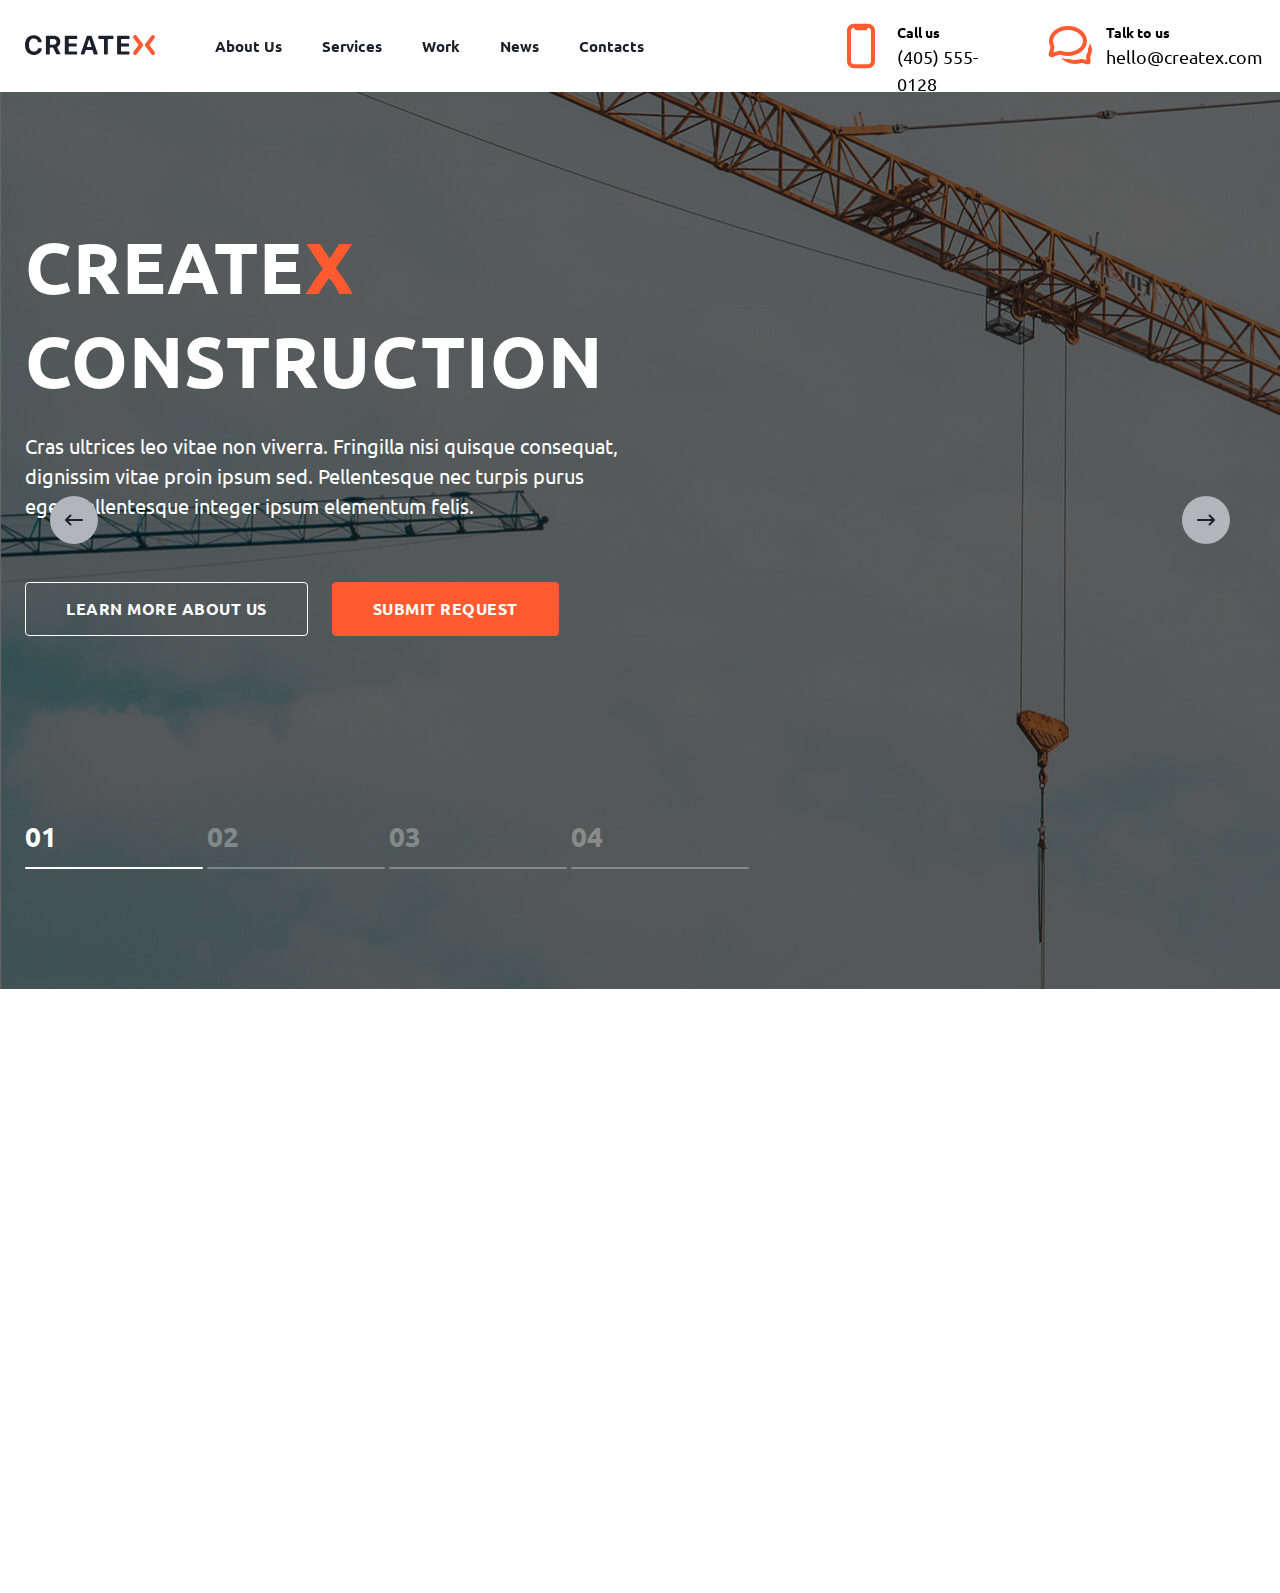
==== index.html @ 5d29d620 "feat new section video-container" ====
<!DOCTYPE html>
<html lang="en">

<head>
  <meta charset="UTF-8">
  <meta http-equiv="X-UA-Compatible" content="IE=edge">
  <meta name="viewport" content="width=device-width, initial-scale=1.0">
  <title>Create X constraction</title>
  <link rel="stylesheet" href="css/index.css">
  <link rel="preconnect" href="https://fonts.googleapis.com">
  <link rel="preconnect" href="https://fonts.gstatic.com" crossorigin>
  <link href="https://fonts.googleapis.com/css2?family=Ubuntu:wght@300;400;500;700&display=swap" rel="stylesheet">
</head>

<body>
  <header class="header-container">
    <div class="center">
      <div class="header-flexbox">
        <div class="header-logo__box">
          <img src="./images/logo.svg" alt="logo" class="header-logo">
        </div>
        <div class="header-menu__box">
          <ul class="header-list__box">
            <li class="header-list__item"><a href="#">About Us</a></li>
            <li class="header-list__item"><a href="#">Services</a></li>
            <li class="header-list__item"><a href="#">Work</a></li>
            <li class="header-list__item"><a href="#">News</a></li>
            <li class="header-list__item"><a href="#">Contacts</a></li>
          </ul>
        </div>
        <div class="header-contacts__box">
          <div class="header-phone__box">
            <img class="header-contacts__icon" src="./images/iPhone.svg" alt="phone" class="header-phone">
            <div class="header-phone__description">
              <p class="header-phone__text">Call us</p>
              <p class="header-phone__number">(405) 555-0128</p>
            </div>
          </div>
          <div class="header-mail__box">
            <img class="header-contacts__icon" src="./images/Chat.svg" alt="chat" class="header-mail">
            <div class="header-mail__description">
              <p class="header-mail__text">Talk to us</p>
              <p class="header-mail__adress">hello@createx.com</p>
            </div>
          </div>
        </div>
      </div>
    </div>
  </header>
  <main class="main-container">
    <section class="hero-slider">
      <div class="center">
        <div class="hero-slider__description">
          <h1 class="hero-title">
            CREATE<span>X</span>
            CONSTRUCTION
          </h1>
          <div class="hero-text">
            Cras ultrices leo vitae non viverra. Fringilla nisi quisque consequat, dignissim vitae proin ipsum sed.
            Pellentesque nec turpis purus eget pellentesque integer ipsum elementum felis.
          </div>
          <div class="hero-buttons__container">
            <a href="" class="button hero-button">Learn more about us</a>
            <a href="" class="button button-active">SUBMIT REQUEST</a>
          </div>
          <div class="hero-slider__counter">
            <ul class="hero-slider__list">
              <li class="hero-slider__item item-active">
                <span>01</span>
                <div class="hero-slider__line"></div>
                <div class="line-active line-active--visible"></div>
              </li>
              <li class="hero-slider__item">
                <span>02</span>
                <div class="hero-slider__line "></div>
                <div class="line-active"></div>
              </li>
              <li class="hero-slider__item">
                <span>03</span>
                <div class="hero-slider__line "></div>
                <div class="line-active"></div>
              </li>
              <li class="hero-slider__item">
                <span>04</span>
                <div class="hero-slider__line "></div>
                <div class="line-active"></div>
              </li>
            </ul>
          </div>
        </div>

      </div>
      <div class="arrows-container">
        <div class="arrow-left">
          <img src="./images/icons/arrows/Left.svg" alt="arrow-left">
        </div>
        <div class="arrow-right">
          <img src="./images/icons/arrows/Right.svg" alt="arrow-right">
        </div>
      </div>
    </section>
    <section class="video-container">
      <div class="center">
        <div class="text-container">
          <h2 class="text-title"></h2>
          <p class="text-descr"></p>
        </div> 
        <iframe width="100%" height="601" src="https://www.youtube.com/embed/T_Tv6KGetdQ" title="Засыпать менее чем за 3 МИНУТ | Восстановление тела и разума | Выпуск мелатонина" frameborder="0" allow="accelerometer; autoplay; clipboard-write; encrypted-media; gyroscope; picture-in-picture; web-share" allowfullscreen></iframe>       
      </div>

    </section>
  </main>
  <footer class="footer-container"></footer>
</body>

</html>
---- css/index.css ----
@import './header.css';
@import './hero.css';
@import './buttons.css';

* {
  box-sizing: border-box;
  padding: 0px;
  margin: 0px;

}

a {
  display: block;
  text-decoration: none;
}

body {
  font-family: 'Ubuntu', sans-serif;
}

.center {
  max-width: 1230px;
  margin: 0px auto;
  /* background: #d6d6d6; */
}

ul {
  list-style-type: none;
  padding: 0px;
}

:root {
  --primary: #FF5A30;
  --h1-fs: 72px;
  --h2-fs: 46px;

  --title-color: #1E212C;
  --inscription-color: #787A80;
  --text-color: #424551;
}
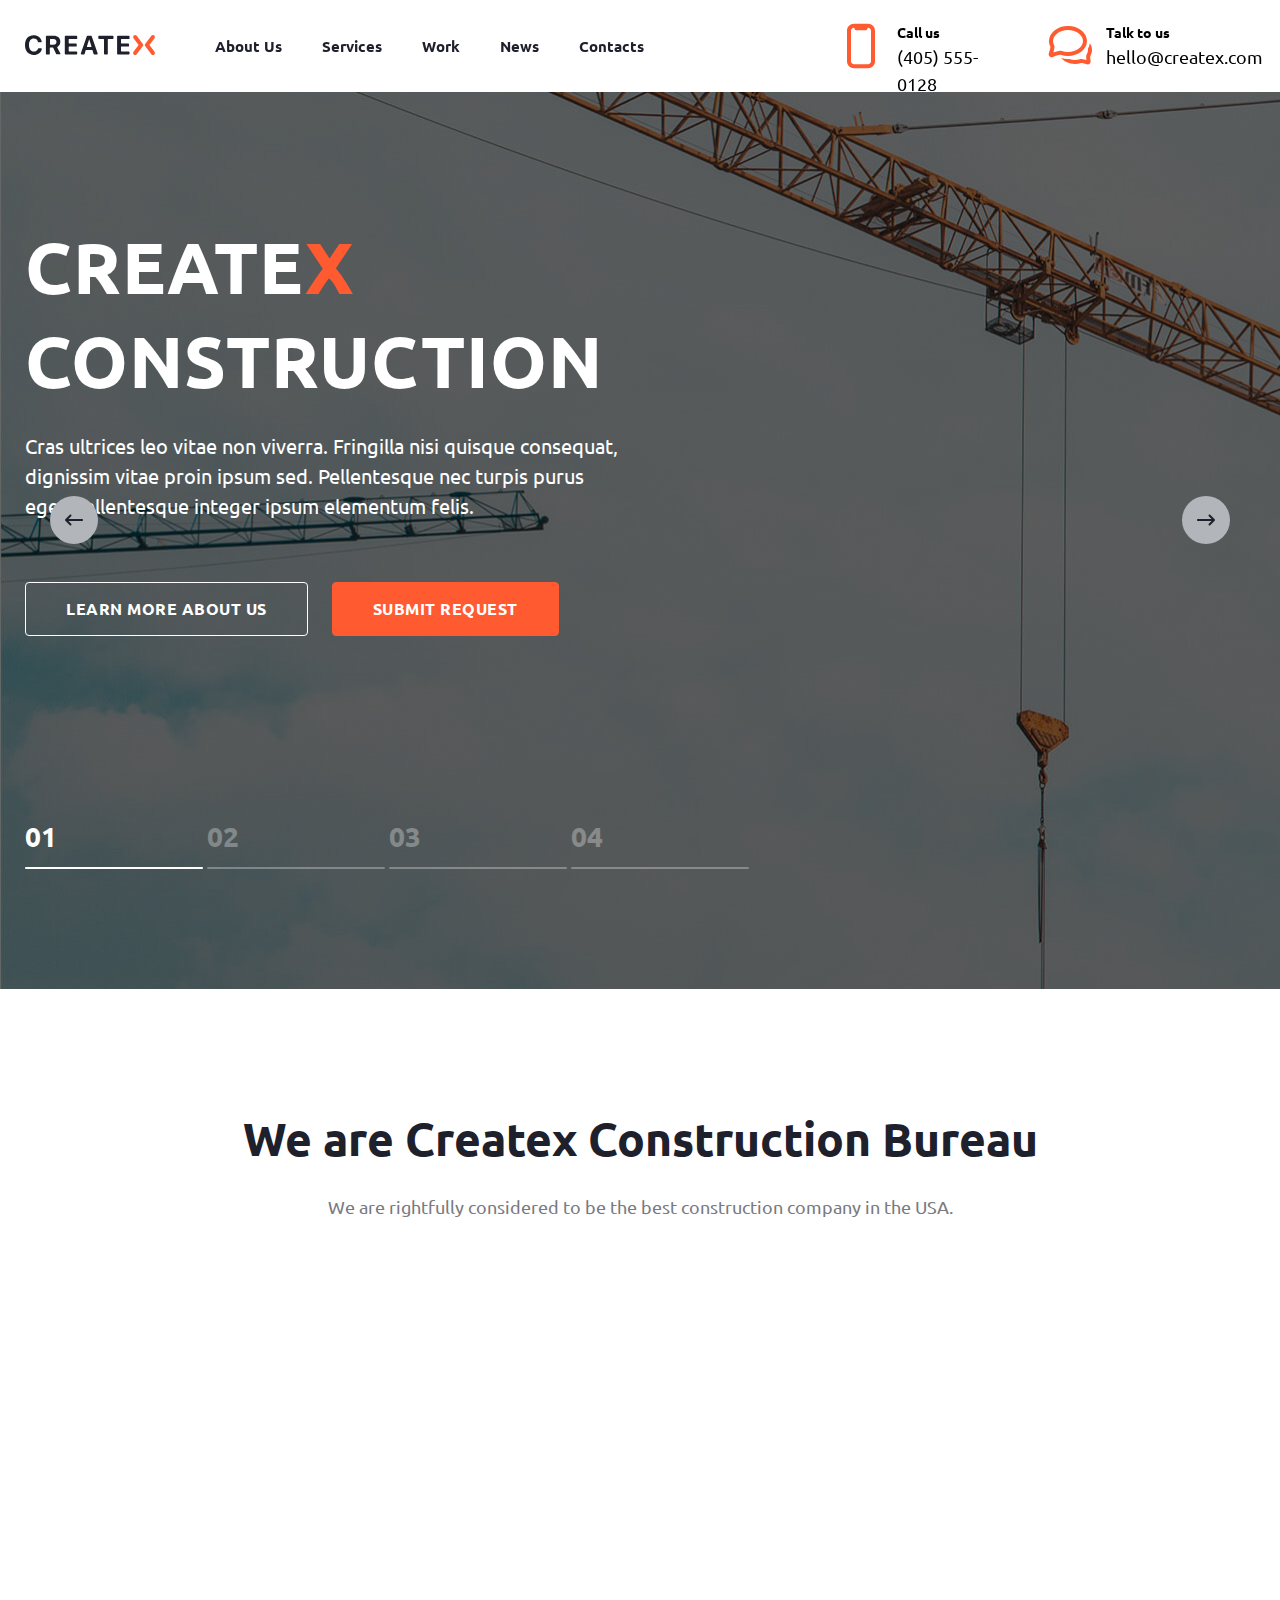
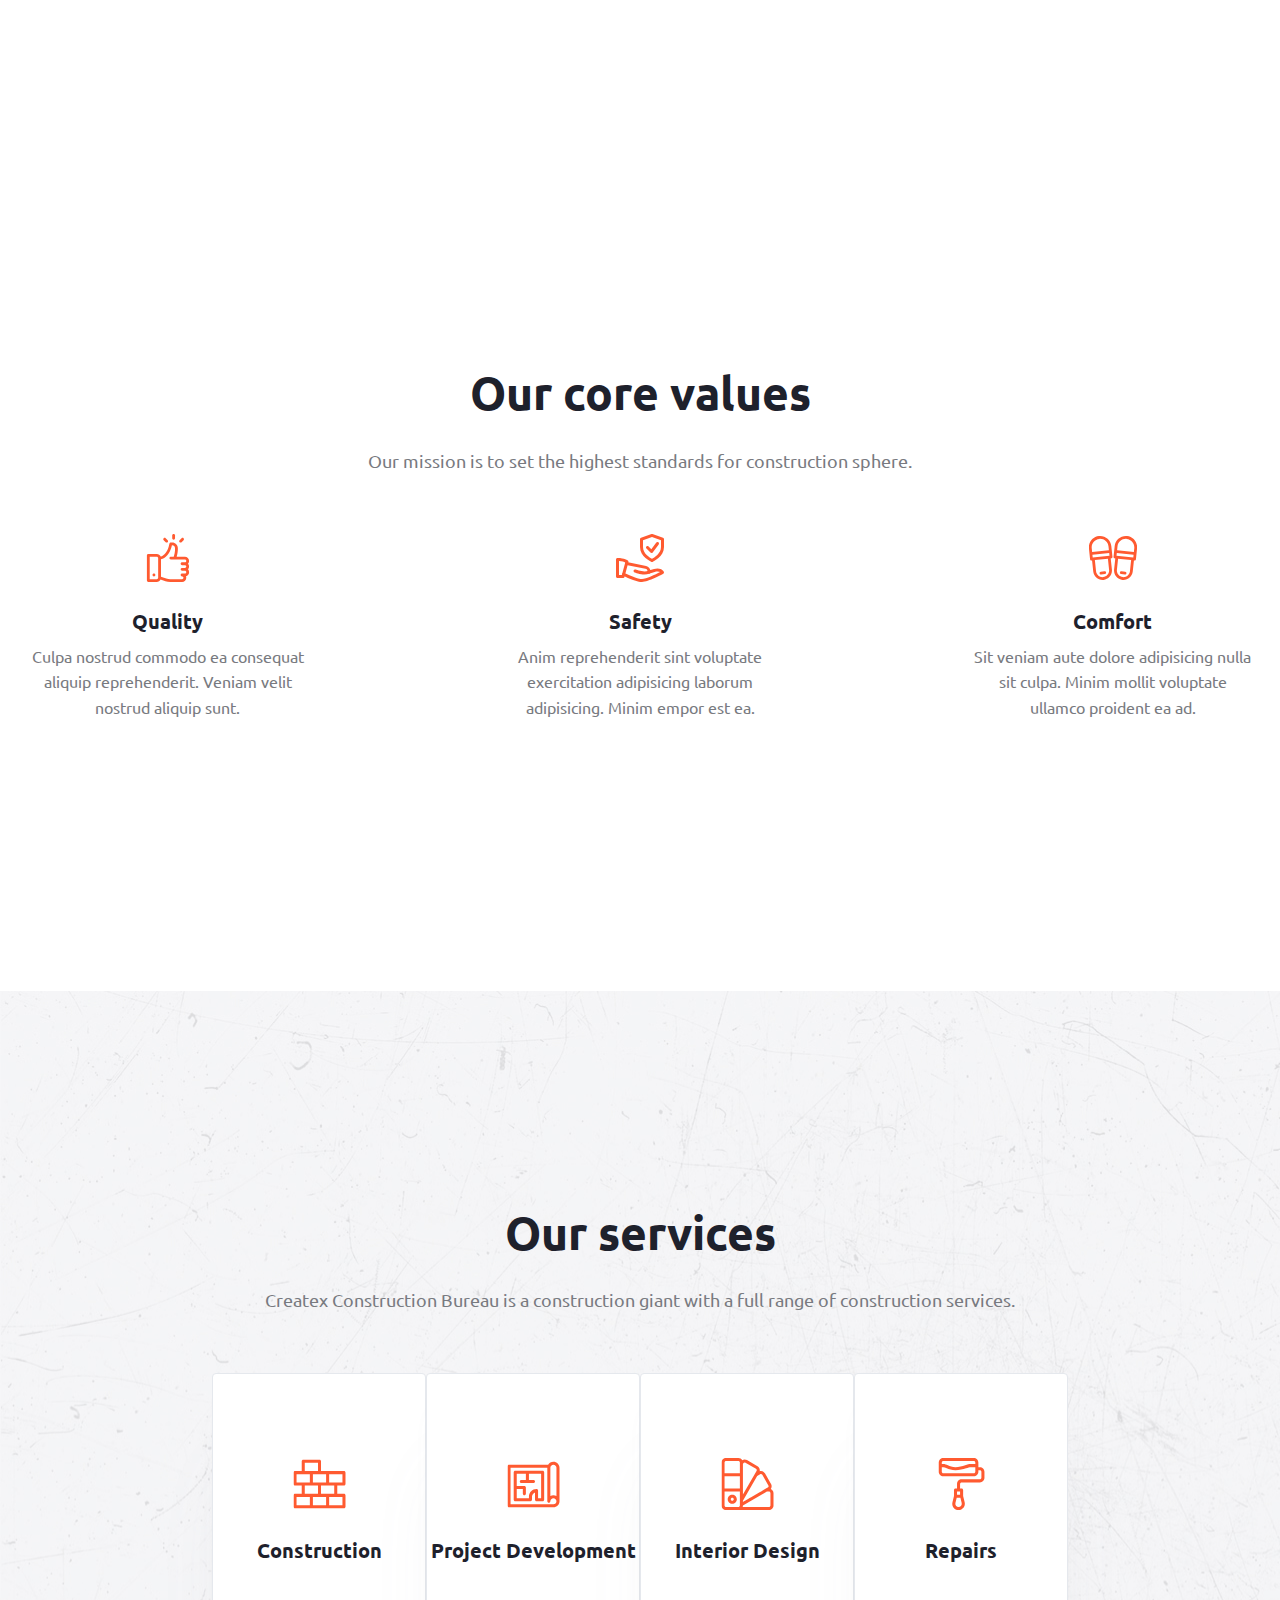
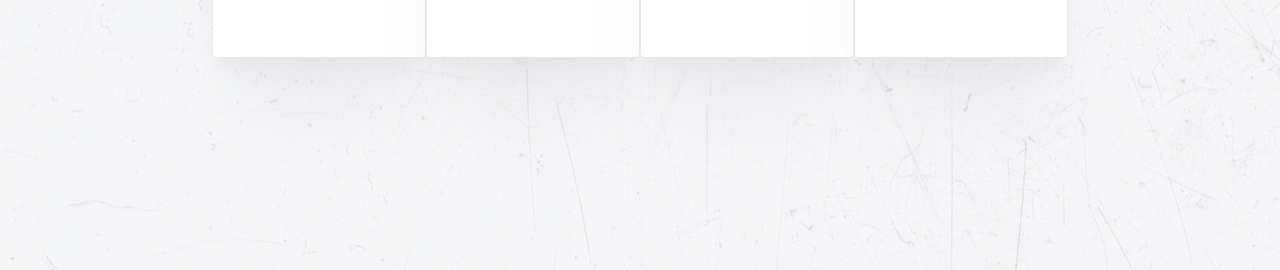
==== commit 290770e3: "add new section to index.html our-values-container, our-services-container" ====
--- a/index.html
+++ b/index.html
@@ -102,12 +102,131 @@
     <section class="video-container">
       <div class="center">
         <div class="text-container">
-          <h2 class="text-title"></h2>
-          <p class="text-descr"></p>
-        </div> 
-        <iframe width="100%" height="601" src="https://www.youtube.com/embed/T_Tv6KGetdQ" title="Засыпать менее чем за 3 МИНУТ | Восстановление тела и разума | Выпуск мелатонина" frameborder="0" allow="accelerometer; autoplay; clipboard-write; encrypted-media; gyroscope; picture-in-picture; web-share" allowfullscreen></iframe>       
-      </div>
-
+          <h2 class="text-title">
+            We are Createx Construction Bureau
+          </h2>
+          <p class="text-descr">
+            We are rightfully considered to be the best construction company in the USA.
+          </p>
+        </div>
+        <iframe class="video" src="https://www.youtube.com/embed/T_Tv6KGetdQ"
+          title="Засыпать менее чем за 3 МИНУТ | Восстановление тела и разума | Выпуск мелатонина" frameborder="0"
+          allow="accelerometer; autoplay; clipboard-write; encrypted-media; gyroscope; picture-in-picture; web-share"
+          allowfullscreen>
+        </iframe>
+      </div>
+    </section>
+    <section class="our-values-container">
+      <div class="center">
+        <div class="text-container">
+          <h2 class="text-title">
+            Our core values
+          </h2>
+          <p class="text-descr">
+            Our mission is to set the highest standards for construction sphere.
+          </p>
+        </div>
+        <div class="our-values-flex">
+          <div class="value-box">
+            <img src="./images/icons/index/ic-like.svg" alt="icon-like" class="our-values__icon">
+            <h3 class="our-values__title">Quality</h3>
+            <p class="our-values__text">
+              Culpa nostrud commodo ea consequat aliquip reprehenderit. Veniam velit nostrud aliquip sunt.
+            </p>
+          </div>
+          <div class="value-box">
+            <img src="./images/icons/index/ic-hand.svg" alt="icon-hand" class="our-values__icon">
+            <h3 class="our-values__title">Safety</h3>
+            <p class="our-values__text">
+              Anim reprehenderit sint voluptate exercitation adipisicing laborum adipisicing. Minim empor est ea.
+            </p>
+          </div>
+          <div class="value-box">
+            <img src="./images/icons/index/ic-comfort.svg" alt="icon-comfort" class="our-values__icon">
+            <h3 class="our-values__title">Comfort</h3>
+            <p class="our-values__text">
+              Sit veniam aute dolore adipisicing nulla sit culpa. Minim mollit voluptate ullamco proident ea ad.
+            </p>
+          </div>
+        </div>
+      </div>
+    </section>
+    <section class="our-services-container">
+      <div class="center">
+        <div class="text-container">
+          <h2 class="text-title">
+            Our services
+          </h2>
+          <p class="text-descr">
+            Createx Construction Bureau is a construction giant with a full range of construction services.
+          </p>
+        </div>
+        <div class="services-flex">
+          <div class="service-box">
+            <svg class="service-icon" viewBox="0 0 53 53" fill="none" xmlns="http://www.w3.org/2000/svg">
+              <g clip-path="url(#clip0_45217_1520)">
+                <path
+                  d="M50.9766 27.5234C51.8179 27.5234 52.5 26.8413 52.5 26V14.625C52.5 13.7837 51.8179 13.1016 50.9766 13.1016C49.9146 13.1016 29.168 13.1016 28.0234 13.1016V3.25C28.0234 2.40866 27.3413 1.72656 26.5 1.72656H10.25C9.40866 1.72656 8.72656 2.40866 8.72656 3.25V13.1016H2.02344C1.18209 13.1016 0.5 13.7837 0.5 14.625V26C0.5 26.8413 1.18209 27.5234 2.02344 27.5234H8.72656V35.8516H2.02344C1.18209 35.8516 0.5 36.5337 0.5 37.375V48.75C0.5 49.5913 1.18209 50.2734 2.02344 50.2734H50.9766C51.8179 50.2734 52.5 49.5913 52.5 48.75V37.375C52.5 36.5337 51.8179 35.8516 50.9766 35.8516H44.2734V27.5234H50.9766ZM49.4531 24.4766C47.8232 24.4766 37.7597 24.4766 36.1484 24.4766V16.1484H49.4531V24.4766ZM33.1016 24.4766C31.5059 24.4766 21.5046 24.4766 19.8984 24.4766V16.1484H33.1016V24.4766ZM11.7734 4.77344H24.9766V13.1016C23.3809 13.1016 13.3796 13.1016 11.7734 13.1016V4.77344ZM3.54688 24.4766V16.1484H16.8516V24.4766C15.2396 24.4766 5.17645 24.4766 3.54688 24.4766ZM11.7734 27.5234H24.9766V35.8516C23.3809 35.8516 13.3796 35.8516 11.7734 35.8516V27.5234ZM3.54688 38.8984H16.8516V47.2266H3.54688V38.8984ZM19.8984 38.8984H33.1016V47.2266H19.8984V38.8984ZM49.4531 38.8984V47.2266H36.1484V38.8984H49.4531ZM41.2266 35.8516C39.6309 35.8516 29.6296 35.8516 28.0234 35.8516V27.5234H41.2266V35.8516Z" />
+              </g>
+              <defs>
+                <clipPath id="clip0_45217_1520">
+                  <rect width="53" height="53" fill="white" transform="translate(0.5)" />
+                </clipPath>
+              </defs>
+            </svg>
+            <h3 class="service-title">
+              Construction
+            </h3>
+          </div>
+          <div class="service-box">
+            <svg class="service-icon" viewBox="0 0 53 52" fill="none" xmlns="http://www.w3.org/2000/svg">
+              <g clip-path="url(#clip0_45217_1515)">
+                <path
+                  d="M46.4062 3.14844C44.1552 3.14844 42.1854 4.37521 41.1303 6.19531H2.02344C1.18209 6.19531 0.5 6.87741 0.5 7.71875V47.3281C0.5 48.1695 1.18209 48.8516 2.02344 48.8516H46.4062C49.7663 48.8516 52.5 46.1179 52.5 42.7578V9.24219C52.5 5.88209 49.7663 3.14844 46.4062 3.14844ZM46.4062 45.8047C45.8103 45.8047 4.1011 45.8047 3.54688 45.8047V9.24219H40.3125V42.7578C40.3125 43.5992 40.9946 44.2812 41.8359 44.2812C42.6773 44.2812 43.3594 43.5992 43.3594 42.7578C43.3594 41.0778 44.7262 39.7109 46.4062 39.7109C48.0863 39.7109 49.4531 41.0778 49.4531 42.7578C49.4531 44.4379 48.0863 45.8047 46.4062 45.8047ZM49.4531 37.4818C48.5563 36.9619 47.5153 36.6641 46.4062 36.6641C45.2972 36.6641 44.2562 36.9619 43.3594 37.4818V9.24219C43.3594 7.56214 44.7262 6.19531 46.4062 6.19531C48.0863 6.19531 49.4531 7.56214 49.4531 9.24219V37.4818Z" />
+                <path
+                  d="M35.6406 12.2891H8.21875C7.37741 12.2891 6.69531 12.9712 6.69531 13.8125V41.2344C6.69531 42.0757 7.37741 42.7578 8.21875 42.7578H23.4531C23.8572 42.7578 24.2446 42.5972 24.5303 42.3115C24.8161 42.0259 24.9766 41.6384 24.9766 41.2344V38.1875C24.9766 36.2013 26.2501 34.507 28.0234 33.8782V41.2344C28.0234 42.0757 28.7055 42.7578 29.5469 42.7578H35.6406C36.482 42.7578 37.1641 42.0757 37.1641 41.2344V13.8125C37.1641 12.9712 36.482 12.2891 35.6406 12.2891ZM34.1172 39.7109H31.0703V32.0938C31.0703 31.2524 30.3882 30.5703 29.5469 30.5703C25.3468 30.5703 21.9297 33.9874 21.9297 38.1875V39.7109H9.74219V30.5703H15.8359V35.1406C15.8359 35.982 16.518 36.6641 17.3594 36.6641C18.2007 36.6641 18.8828 35.982 18.8828 35.1406V29.0469C18.8828 28.2055 18.2007 27.5234 17.3594 27.5234H9.74219V15.3359H18.8828V21.4297H14.3125C13.4712 21.4297 12.7891 22.1118 12.7891 22.9531C12.7891 23.7945 13.4712 24.4766 14.3125 24.4766H20.4062H26.5C27.3413 24.4766 28.0234 23.7945 28.0234 22.9531C28.0234 22.1118 27.3413 21.4297 26.5 21.4297H21.9297V15.3359H34.1172V39.7109Z" />
+              </g>
+              <defs>
+                <clipPath id="clip0_45217_1515">
+                  <rect width="53" height="53" fill="white" transform="translate(0.5)" />
+                </clipPath>
+              </defs>
+            </svg>
+            <h3 class="service-title">
+              Project Development
+            </h3>
+          </div>
+          <div class="service-box">
+            <svg class="service-icon" viewBox="0 0 53 53" fill="none" xmlns="http://www.w3.org/2000/svg">
+              <g clip-path="url(#clip0_45217_921)">
+                <path
+                  d="M11.2656 36.6641C8.74555 36.6641 6.69531 38.7143 6.69531 41.2344C6.69531 43.7544 8.74555 45.8047 11.2656 45.8047C13.7857 45.8047 15.8359 43.7544 15.8359 41.2344C15.8359 38.7143 13.7857 36.6641 11.2656 36.6641ZM11.2656 42.7578C10.4256 42.7578 9.74219 42.0744 9.74219 41.2344C9.74219 40.3944 10.4256 39.7109 11.2656 39.7109C12.1056 39.7109 12.7891 40.3944 12.7891 41.2344C12.7891 42.0744 12.1056 42.7578 11.2656 42.7578Z" />
+                <path
+                  d="M49.7504 30.9497C50.7897 29.5433 50.9811 27.582 50.0361 25.9454L43.9455 15.2945C42.8919 13.4696 40.6701 12.6369 38.6882 13.1667C39.1102 11.2698 38.2823 9.23477 36.5124 8.21295L25.9584 2.11961C24.4511 1.24922 22.6489 1.33839 21.2628 2.19568C20.4596 0.880141 19.0104 0 17.3594 0H5.07031C2.55024 0 0.5 2.05024 0.5 4.57031C0.5 5.62707 0.5 46.2132 0.5 47.4297C0.5 49.9498 2.55024 52 5.07031 52C6.25382 52 42.1374 52 47.9297 52C50.4498 52 52.5 49.9498 52.5 47.4297V35.1406C52.5 33.2675 51.3669 31.6547 49.7504 30.9497ZM18.8828 47.4297C18.8828 48.2697 18.1994 48.9531 17.3594 48.9531H5.07031C4.23029 48.9531 3.54688 48.2697 3.54688 47.4297C3.54688 46.7337 3.54688 34.2857 3.54688 33.6172H18.8828V47.4297ZM18.8828 30.5703H3.54688V18.2812H18.8828V30.5703ZM18.8828 15.2344H3.54688V4.57031C3.54688 3.73029 4.23029 3.04688 5.07031 3.04688H17.3594C18.1994 3.04688 18.8828 3.73029 18.8828 4.57031V15.2344ZM21.9297 6.04988L22.3533 5.31609C22.7736 4.58839 23.7073 4.33814 24.4349 4.75831L34.989 10.8516C35.7167 11.2718 35.9668 12.2056 35.5456 12.9353L33.7853 15.9951C33.7412 16.0602 33.7016 16.1278 33.6683 16.1984L21.9297 36.6026V6.04988ZM21.9297 42.7126L36.171 17.9581L39.1156 16.258C39.8621 15.8271 40.8859 16.0888 41.3037 16.8125L47.3944 27.4633C47.8156 28.1929 47.57 29.1283 46.8328 29.5539C45.7449 30.1837 23.0011 43.3507 21.9297 43.971V42.7126ZM49.4531 47.4297C49.4531 48.2697 48.7697 48.9531 47.9297 48.9531H21.6677C21.8301 48.4951 21.9212 48.0039 21.9282 47.4926L45.8954 33.6172H47.9297C48.7697 33.6172 49.4531 34.3006 49.4531 35.1406V47.4297Z" />
+              </g>
+              <defs>
+                <clipPath id="clip0_45217_921">
+                  <rect width="53" height="53" fill="white" transform="translate(0.5)" />
+                </clipPath>
+              </defs>
+            </svg>
+            <h3 class="service-title">
+              Interior Design
+            </h3>
+          </div>
+          <div class="service-box">
+            <svg class="service-icon" viewBox="0 0 53 53" fill="none" xmlns="http://www.w3.org/2000/svg">
+              <path
+                d="M43.3594 4.57031C43.3594 2.05029 41.3091 0 38.7891 0H8.32031C5.80029 0 3.75 2.05029 3.75 4.57031V13.7109C3.75 16.231 5.80029 18.2813 8.32031 18.2813H38.7891C41.3091 18.2813 43.3594 16.231 43.3594 13.7109V12.1875H44.8828C45.7227 12.1875 46.4063 12.8711 46.4063 13.7109V19.8047C46.4063 20.6446 45.7227 21.3281 44.8828 21.3281H26.6016C24.0815 21.3281 22.0313 23.3784 22.0313 25.8984V30.4688H20.5078C19.6664 30.4688 18.9844 31.1507 18.9844 31.9922V38.003L17.4609 44.1952C16.4703 48.1573 19.464 52 23.5547 52C27.6473 52 30.6379 48.1533 29.65 44.2007L28.125 38.003V31.9922C28.125 31.1507 27.443 30.4688 26.6016 30.4688H25.0781V25.8984C25.0781 25.0586 25.7617 24.375 26.6016 24.375H44.8828C47.4028 24.375 49.4531 22.3247 49.4531 19.8047V13.7109C49.4531 11.1909 47.4028 9.14063 44.8828 9.14063H43.3594V4.57031ZM25.0781 33.5156V36.6641H22.0313V33.5156H25.0781ZM23.5547 48.9531C21.456 48.9531 19.9044 46.9834 20.4182 44.9287L21.702 39.7109H25.4074L26.6924 44.9343C27.2026 46.9746 25.6609 48.9531 23.5547 48.9531ZM8.32031 3.04688H38.7891C39.6289 3.04688 40.3125 3.73044 40.3125 4.57031V6.09375H35.7422C34.2616 6.09375 32.3684 6.64838 30.1761 7.29028C27.2149 8.15753 23.859 9.14063 20.5078 9.14063C17.2412 9.14063 14.9381 8.18649 12.9061 7.34503C11.3525 6.70154 9.88541 6.09375 8.32031 6.09375H6.79688V4.57031C6.79688 3.73044 7.48044 3.04688 8.32031 3.04688ZM40.3125 13.7109C40.3125 14.5508 39.6289 15.2344 38.7891 15.2344H8.32031C7.48044 15.2344 6.79688 14.5508 6.79688 13.7109V9.14063H8.32031C9.27921 9.14063 10.3654 9.59052 11.7401 10.1598C13.9209 11.0632 16.6349 12.1875 20.5078 12.1875C24.2962 12.1875 28.031 11.0933 31.0326 10.2146C32.9179 9.66232 34.6988 9.14063 35.7422 9.14063H40.3125V13.7109Z"
+                 />
+            </svg>
+
+            <h3 class="service-title">
+              Repairs
+            </h3>
+          </div>
+        </div>
+      </div>
     </section>
   </main>
   <footer class="footer-container"></footer>
--- a/css/index.css
+++ b/css/index.css
@@ -1,6 +1,9 @@
 @import './header.css';
 @import './hero.css';
 @import './buttons.css';
+@import './video.css';
+@import './our-values.css';
+@import './our-services.css';
 
 * {
   box-sizing: border-box;
@@ -29,6 +32,28 @@
   padding: 0px;
 }
 
+.text-container {
+  padding: 0px 0px 60px 0px;
+}
+
+.text-title {
+  font-weight: 700;
+  font-size: 46px;
+  line-height: 130%;
+  color: #1E212C;
+  text-align: center;
+  margin: 0px 0px 24px 0px;
+}
+
+.text-descr {
+  font-weight: 400;
+  font-size: 18px;
+  line-height: 150%;
+  text-align: center;
+  color: #787A80;
+}
+
+
 :root {
   --primary: #FF5A30;
   --h1-fs: 72px;
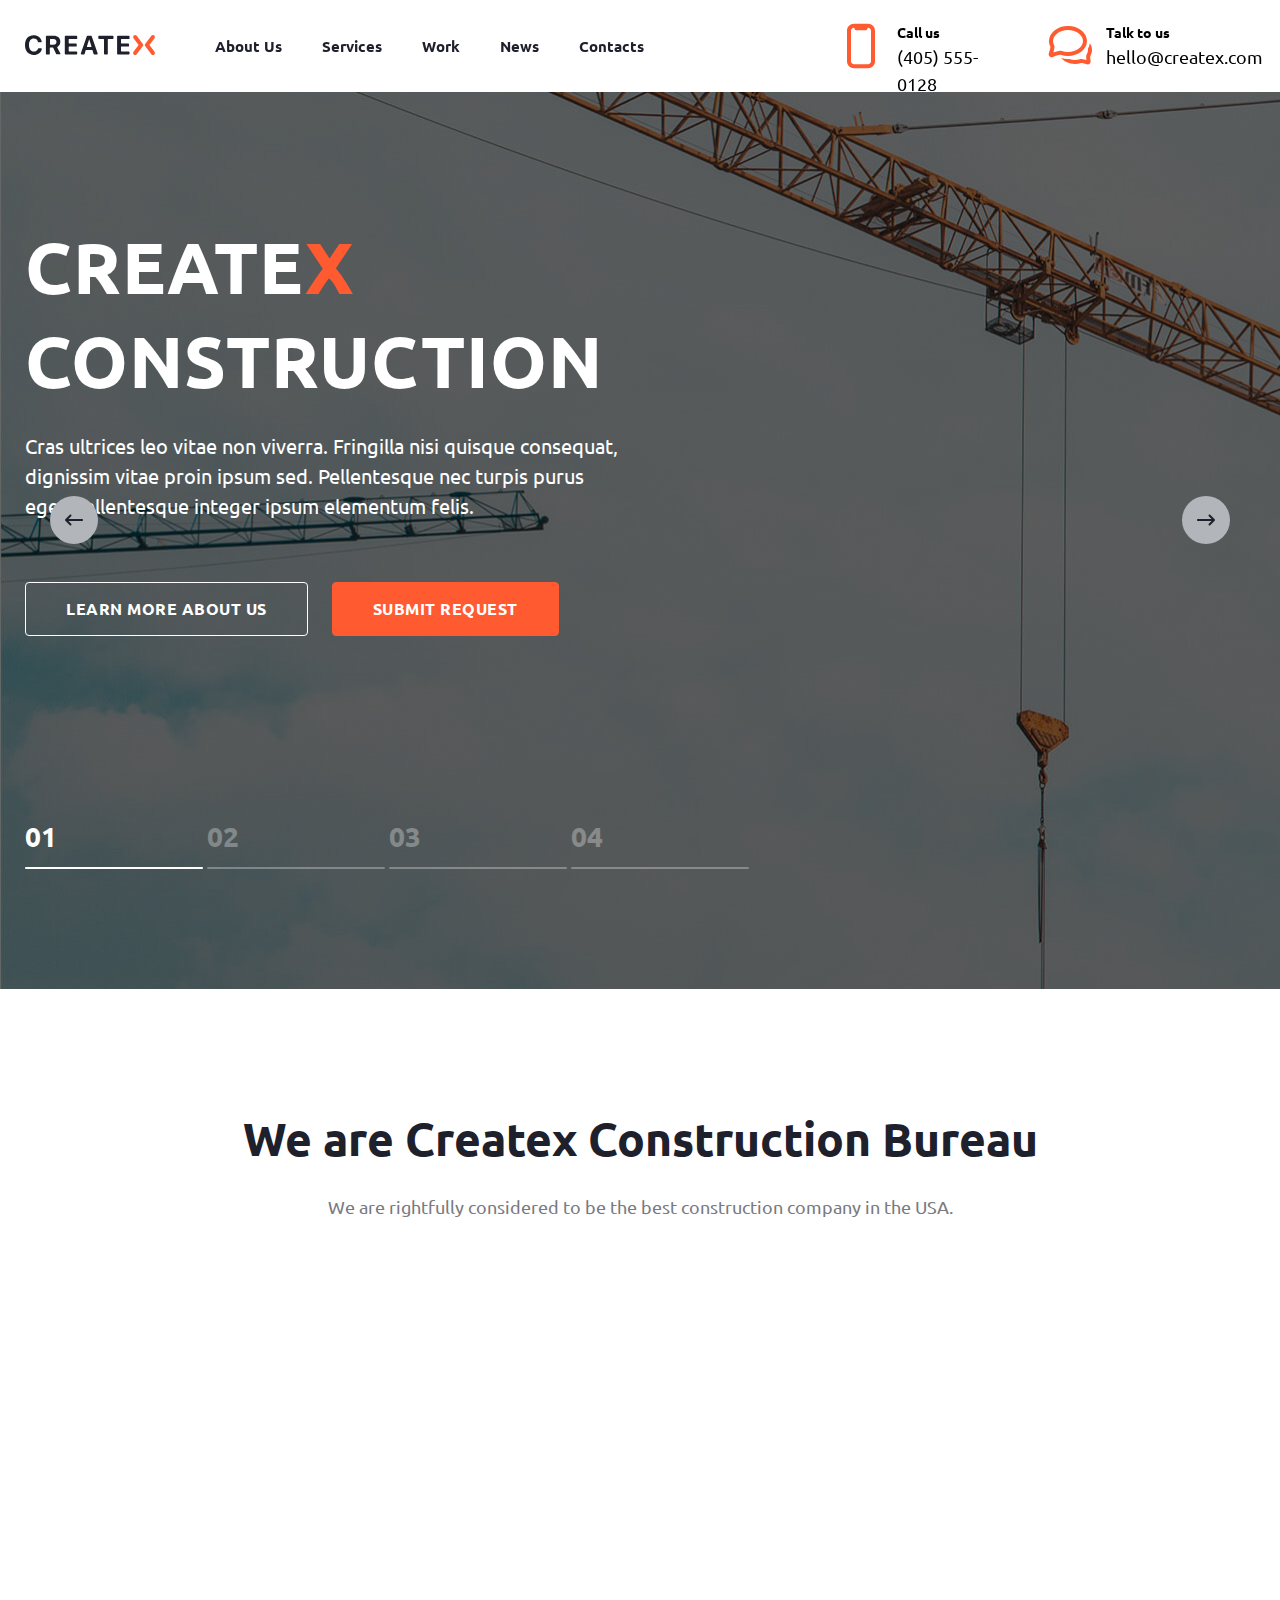
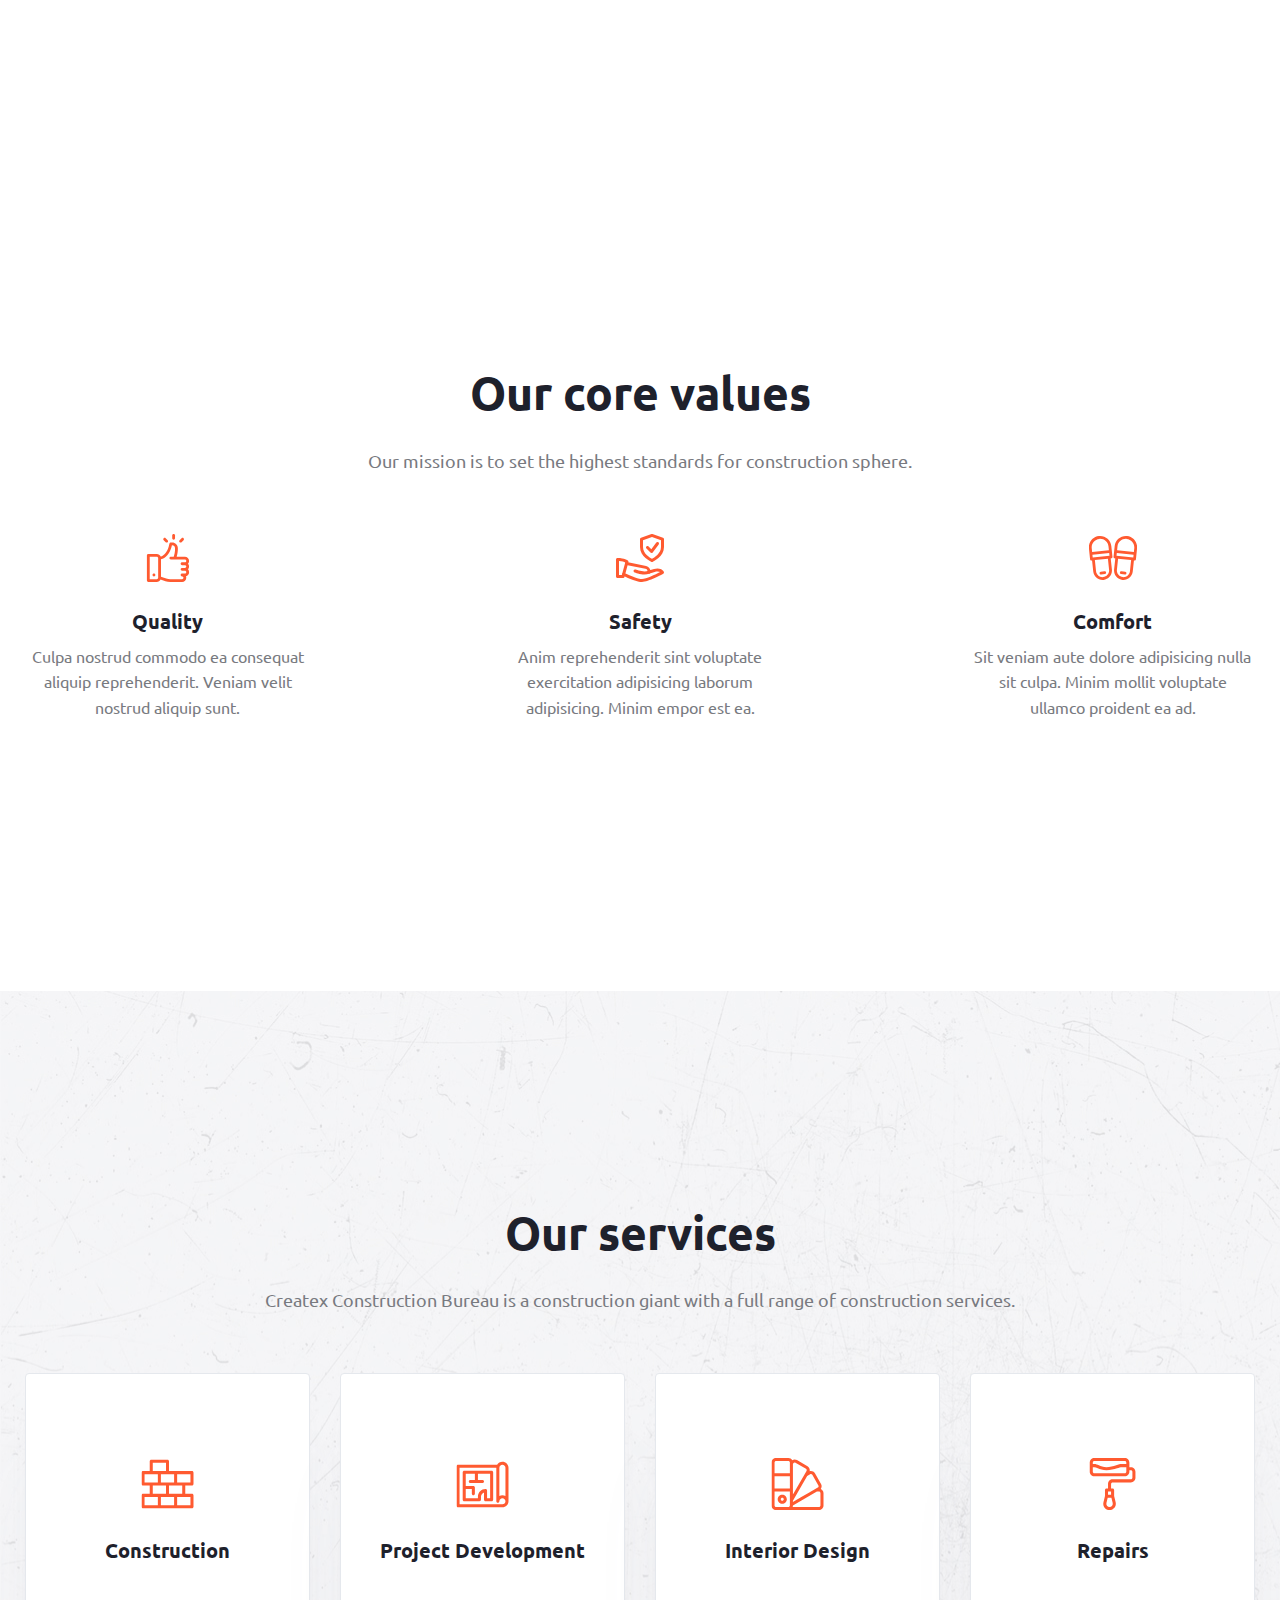
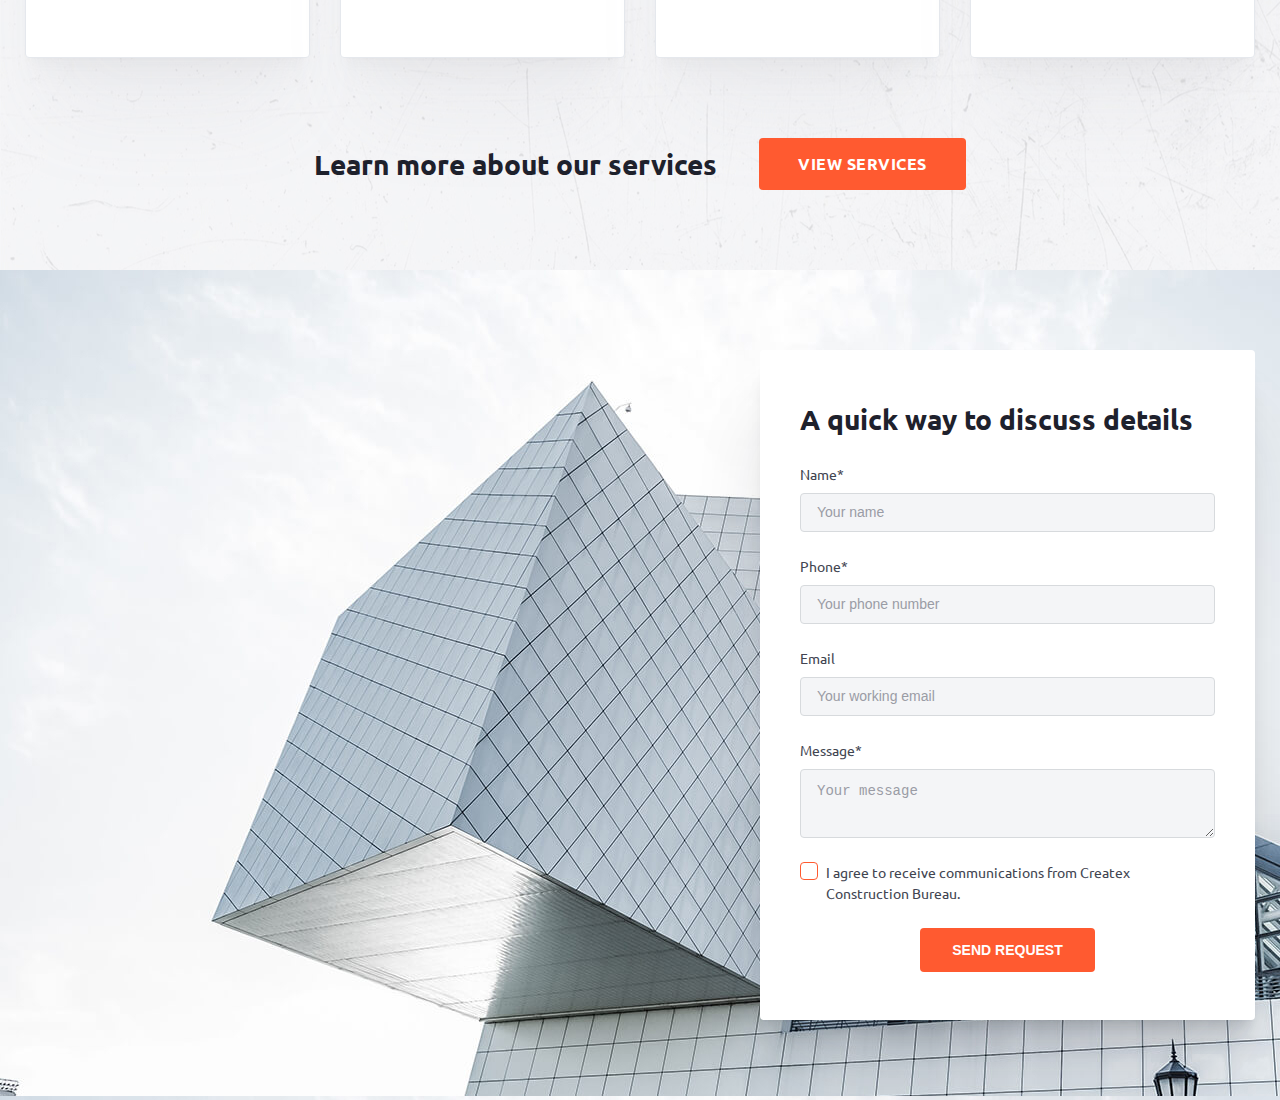
==== commit a4b91212: "section footer, images for footer and css for footer" ====
--- a/index.html
+++ b/index.html
@@ -162,7 +162,7 @@
           </p>
         </div>
         <div class="services-flex">
-          <div class="service-box">
+          <div class="service-box service-one">
             <svg class="service-icon" viewBox="0 0 53 53" fill="none" xmlns="http://www.w3.org/2000/svg">
               <g clip-path="url(#clip0_45217_1520)">
                 <path
@@ -178,7 +178,7 @@
               Construction
             </h3>
           </div>
-          <div class="service-box">
+          <div class="service-box service-two">
             <svg class="service-icon" viewBox="0 0 53 52" fill="none" xmlns="http://www.w3.org/2000/svg">
               <g clip-path="url(#clip0_45217_1515)">
                 <path
@@ -196,7 +196,7 @@
               Project Development
             </h3>
           </div>
-          <div class="service-box">
+          <div class="service-box service-three">
             <svg class="service-icon" viewBox="0 0 53 53" fill="none" xmlns="http://www.w3.org/2000/svg">
               <g clip-path="url(#clip0_45217_921)">
                 <path
@@ -214,11 +214,10 @@
               Interior Design
             </h3>
           </div>
-          <div class="service-box">
+          <div class="service-box service-four">
             <svg class="service-icon" viewBox="0 0 53 53" fill="none" xmlns="http://www.w3.org/2000/svg">
               <path
-                d="M43.3594 4.57031C43.3594 2.05029 41.3091 0 38.7891 0H8.32031C5.80029 0 3.75 2.05029 3.75 4.57031V13.7109C3.75 16.231 5.80029 18.2813 8.32031 18.2813H38.7891C41.3091 18.2813 43.3594 16.231 43.3594 13.7109V12.1875H44.8828C45.7227 12.1875 46.4063 12.8711 46.4063 13.7109V19.8047C46.4063 20.6446 45.7227 21.3281 44.8828 21.3281H26.6016C24.0815 21.3281 22.0313 23.3784 22.0313 25.8984V30.4688H20.5078C19.6664 30.4688 18.9844 31.1507 18.9844 31.9922V38.003L17.4609 44.1952C16.4703 48.1573 19.464 52 23.5547 52C27.6473 52 30.6379 48.1533 29.65 44.2007L28.125 38.003V31.9922C28.125 31.1507 27.443 30.4688 26.6016 30.4688H25.0781V25.8984C25.0781 25.0586 25.7617 24.375 26.6016 24.375H44.8828C47.4028 24.375 49.4531 22.3247 49.4531 19.8047V13.7109C49.4531 11.1909 47.4028 9.14063 44.8828 9.14063H43.3594V4.57031ZM25.0781 33.5156V36.6641H22.0313V33.5156H25.0781ZM23.5547 48.9531C21.456 48.9531 19.9044 46.9834 20.4182 44.9287L21.702 39.7109H25.4074L26.6924 44.9343C27.2026 46.9746 25.6609 48.9531 23.5547 48.9531ZM8.32031 3.04688H38.7891C39.6289 3.04688 40.3125 3.73044 40.3125 4.57031V6.09375H35.7422C34.2616 6.09375 32.3684 6.64838 30.1761 7.29028C27.2149 8.15753 23.859 9.14063 20.5078 9.14063C17.2412 9.14063 14.9381 8.18649 12.9061 7.34503C11.3525 6.70154 9.88541 6.09375 8.32031 6.09375H6.79688V4.57031C6.79688 3.73044 7.48044 3.04688 8.32031 3.04688ZM40.3125 13.7109C40.3125 14.5508 39.6289 15.2344 38.7891 15.2344H8.32031C7.48044 15.2344 6.79688 14.5508 6.79688 13.7109V9.14063H8.32031C9.27921 9.14063 10.3654 9.59052 11.7401 10.1598C13.9209 11.0632 16.6349 12.1875 20.5078 12.1875C24.2962 12.1875 28.031 11.0933 31.0326 10.2146C32.9179 9.66232 34.6988 9.14063 35.7422 9.14063H40.3125V13.7109Z"
-                 />
+                d="M43.3594 4.57031C43.3594 2.05029 41.3091 0 38.7891 0H8.32031C5.80029 0 3.75 2.05029 3.75 4.57031V13.7109C3.75 16.231 5.80029 18.2813 8.32031 18.2813H38.7891C41.3091 18.2813 43.3594 16.231 43.3594 13.7109V12.1875H44.8828C45.7227 12.1875 46.4063 12.8711 46.4063 13.7109V19.8047C46.4063 20.6446 45.7227 21.3281 44.8828 21.3281H26.6016C24.0815 21.3281 22.0313 23.3784 22.0313 25.8984V30.4688H20.5078C19.6664 30.4688 18.9844 31.1507 18.9844 31.9922V38.003L17.4609 44.1952C16.4703 48.1573 19.464 52 23.5547 52C27.6473 52 30.6379 48.1533 29.65 44.2007L28.125 38.003V31.9922C28.125 31.1507 27.443 30.4688 26.6016 30.4688H25.0781V25.8984C25.0781 25.0586 25.7617 24.375 26.6016 24.375H44.8828C47.4028 24.375 49.4531 22.3247 49.4531 19.8047V13.7109C49.4531 11.1909 47.4028 9.14063 44.8828 9.14063H43.3594V4.57031ZM25.0781 33.5156V36.6641H22.0313V33.5156H25.0781ZM23.5547 48.9531C21.456 48.9531 19.9044 46.9834 20.4182 44.9287L21.702 39.7109H25.4074L26.6924 44.9343C27.2026 46.9746 25.6609 48.9531 23.5547 48.9531ZM8.32031 3.04688H38.7891C39.6289 3.04688 40.3125 3.73044 40.3125 4.57031V6.09375H35.7422C34.2616 6.09375 32.3684 6.64838 30.1761 7.29028C27.2149 8.15753 23.859 9.14063 20.5078 9.14063C17.2412 9.14063 14.9381 8.18649 12.9061 7.34503C11.3525 6.70154 9.88541 6.09375 8.32031 6.09375H6.79688V4.57031C6.79688 3.73044 7.48044 3.04688 8.32031 3.04688ZM40.3125 13.7109C40.3125 14.5508 39.6289 15.2344 38.7891 15.2344H8.32031C7.48044 15.2344 6.79688 14.5508 6.79688 13.7109V9.14063H8.32031C9.27921 9.14063 10.3654 9.59052 11.7401 10.1598C13.9209 11.0632 16.6349 12.1875 20.5078 12.1875C24.2962 12.1875 28.031 11.0933 31.0326 10.2146C32.9179 9.66232 34.6988 9.14063 35.7422 9.14063H40.3125V13.7109Z" />
             </svg>
 
             <h3 class="service-title">
@@ -226,10 +225,54 @@
             </h3>
           </div>
         </div>
+        <div class="title-explain">
+          <div class="eplain-flex">
+            <h3 class="explain-title">
+              Learn more about our services
+            </h3>
+            <a href="./services.html" class="explaine-btn">
+              View services
+            </a>
+          </div>
+        </div>
       </div>
     </section>
   </main>
-  <footer class="footer-container"></footer>
+  <footer class="footer-container">
+    <div class="footer-form-container">
+      <div class="center">
+        <div class="form-flex">
+          <form action="#" class="form-box">
+            <h3 class="form-title">A quick way to discuss details</h3>
+            <div class="form-field">
+              <label class="form-field-label" for="name">Name*</label>
+              <input class="form-field-input" type="text" name="name" id="name" placeholder="Your name">
+            </div>
+            <div class="form-field">
+              <label class="form-field-label" for="phone">Phone*</label>
+              <input class="form-field-input" type="text" name="phone" id="phone" placeholder="Your phone number">
+            </div>
+            <div class="form-field">
+              <label class="form-field-label" for="mail">Email</label>
+              <input class="form-field-input" type="mail" name="text" id="mail" placeholder="Your working email">
+            </div>
+            <div class="form-field">
+              <label class="form-field-label" for="textarea">Message*</label>
+              <textarea class="form-field-input" type="text" name="textarea" id="textarea" rows="3" placeholder="Your message"></textarea>
+            </div>
+            <div class="form-field field-checkbox">
+              <input class="form-field-checkbox" type="checkbox" name="checkbox" id="checkbox">
+              <label class="form-field-label-checkbox" for="checkbox">I agree to receive communications from Createx Construction Bureau.</label>
+            </div>
+            <button class="footer-form-button">
+              send request
+            </button>
+          </form>
+        </div>
+
+      </div>
+    </div>
+  </footer>
 </body>
 
 </html>--- a/css/index.css
+++ b/css/index.css
@@ -2,8 +2,11 @@
 @import './hero.css';
 @import './buttons.css';
 @import './video.css';
+@import 'text-container.css';
+@import 'title-explain.css';
 @import './our-values.css';
 @import './our-services.css';
+@import './footer.css';
 
 * {
   box-sizing: border-box;
@@ -32,28 +35,6 @@
   padding: 0px;
 }
 
-.text-container {
-  padding: 0px 0px 60px 0px;
-}
-
-.text-title {
-  font-weight: 700;
-  font-size: 46px;
-  line-height: 130%;
-  color: #1E212C;
-  text-align: center;
-  margin: 0px 0px 24px 0px;
-}
-
-.text-descr {
-  font-weight: 400;
-  font-size: 18px;
-  line-height: 150%;
-  text-align: center;
-  color: #787A80;
-}
-
-
 :root {
   --primary: #FF5A30;
   --h1-fs: 72px;
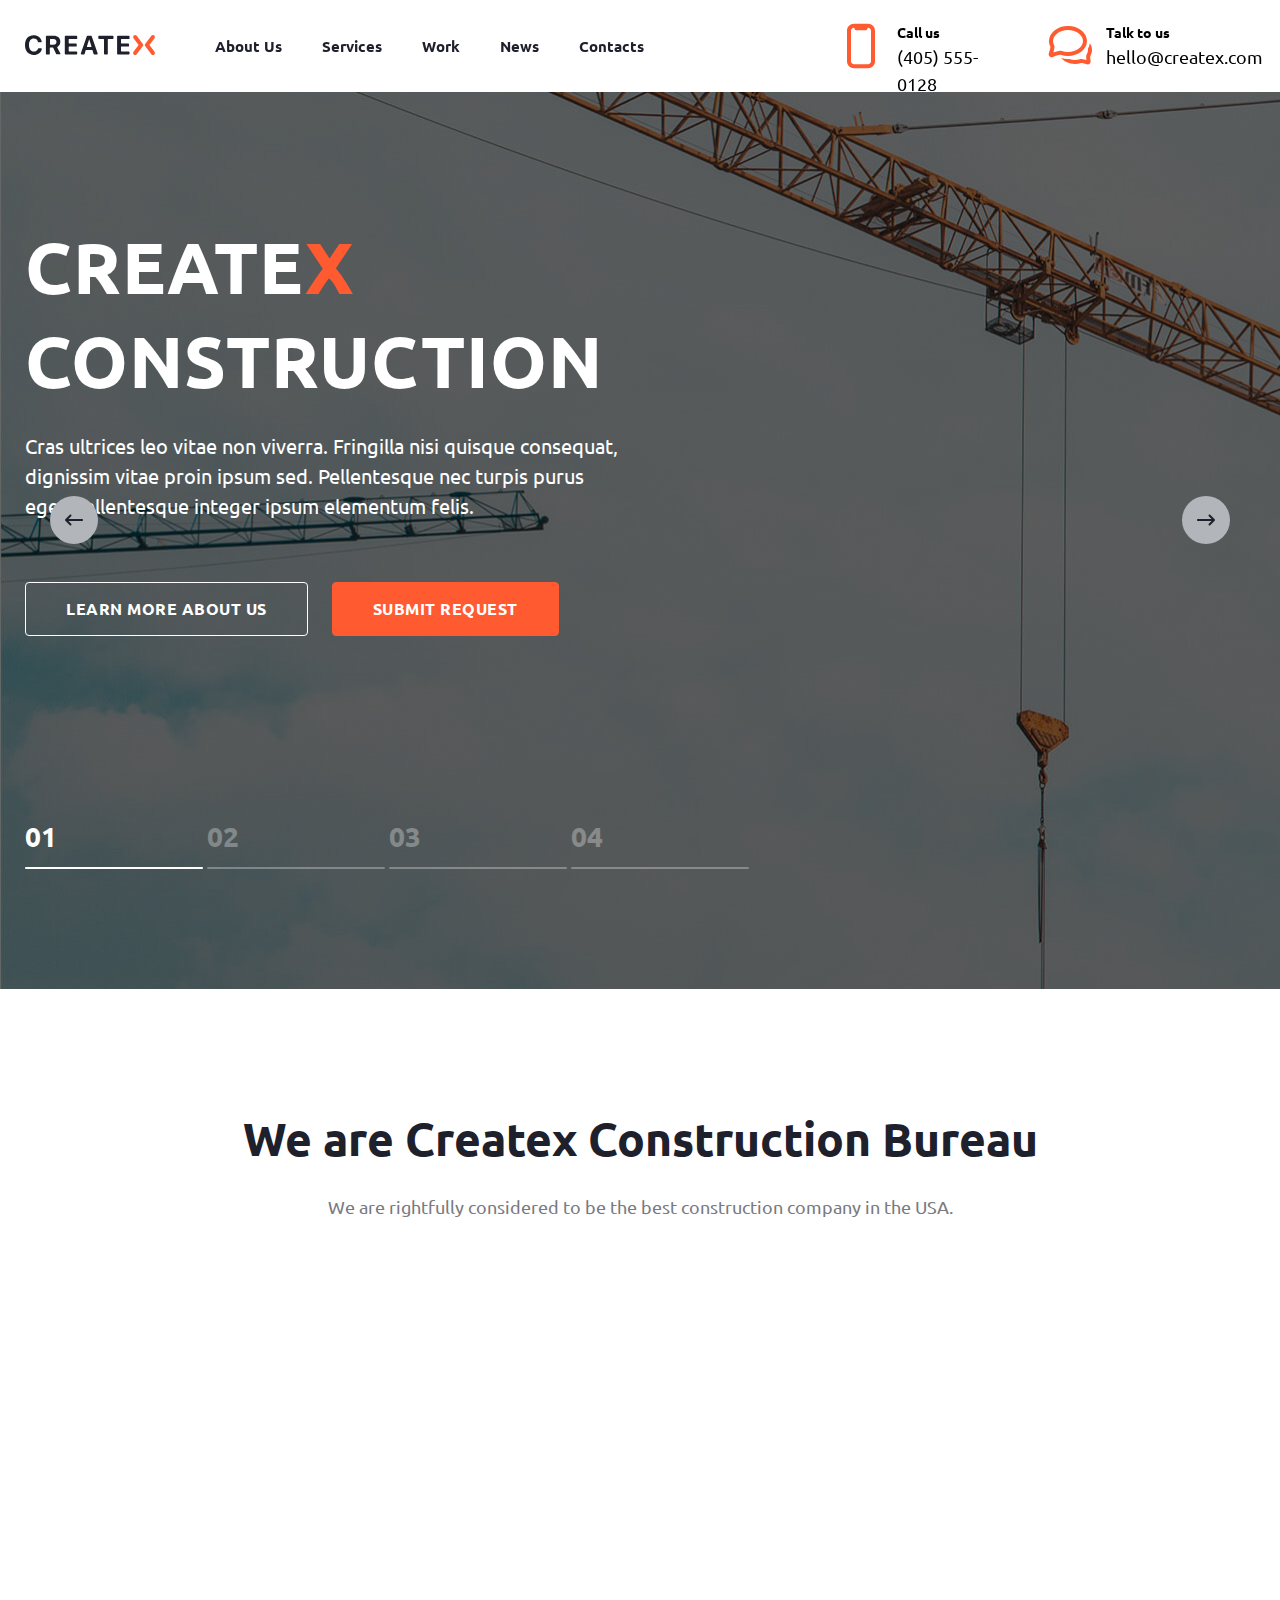
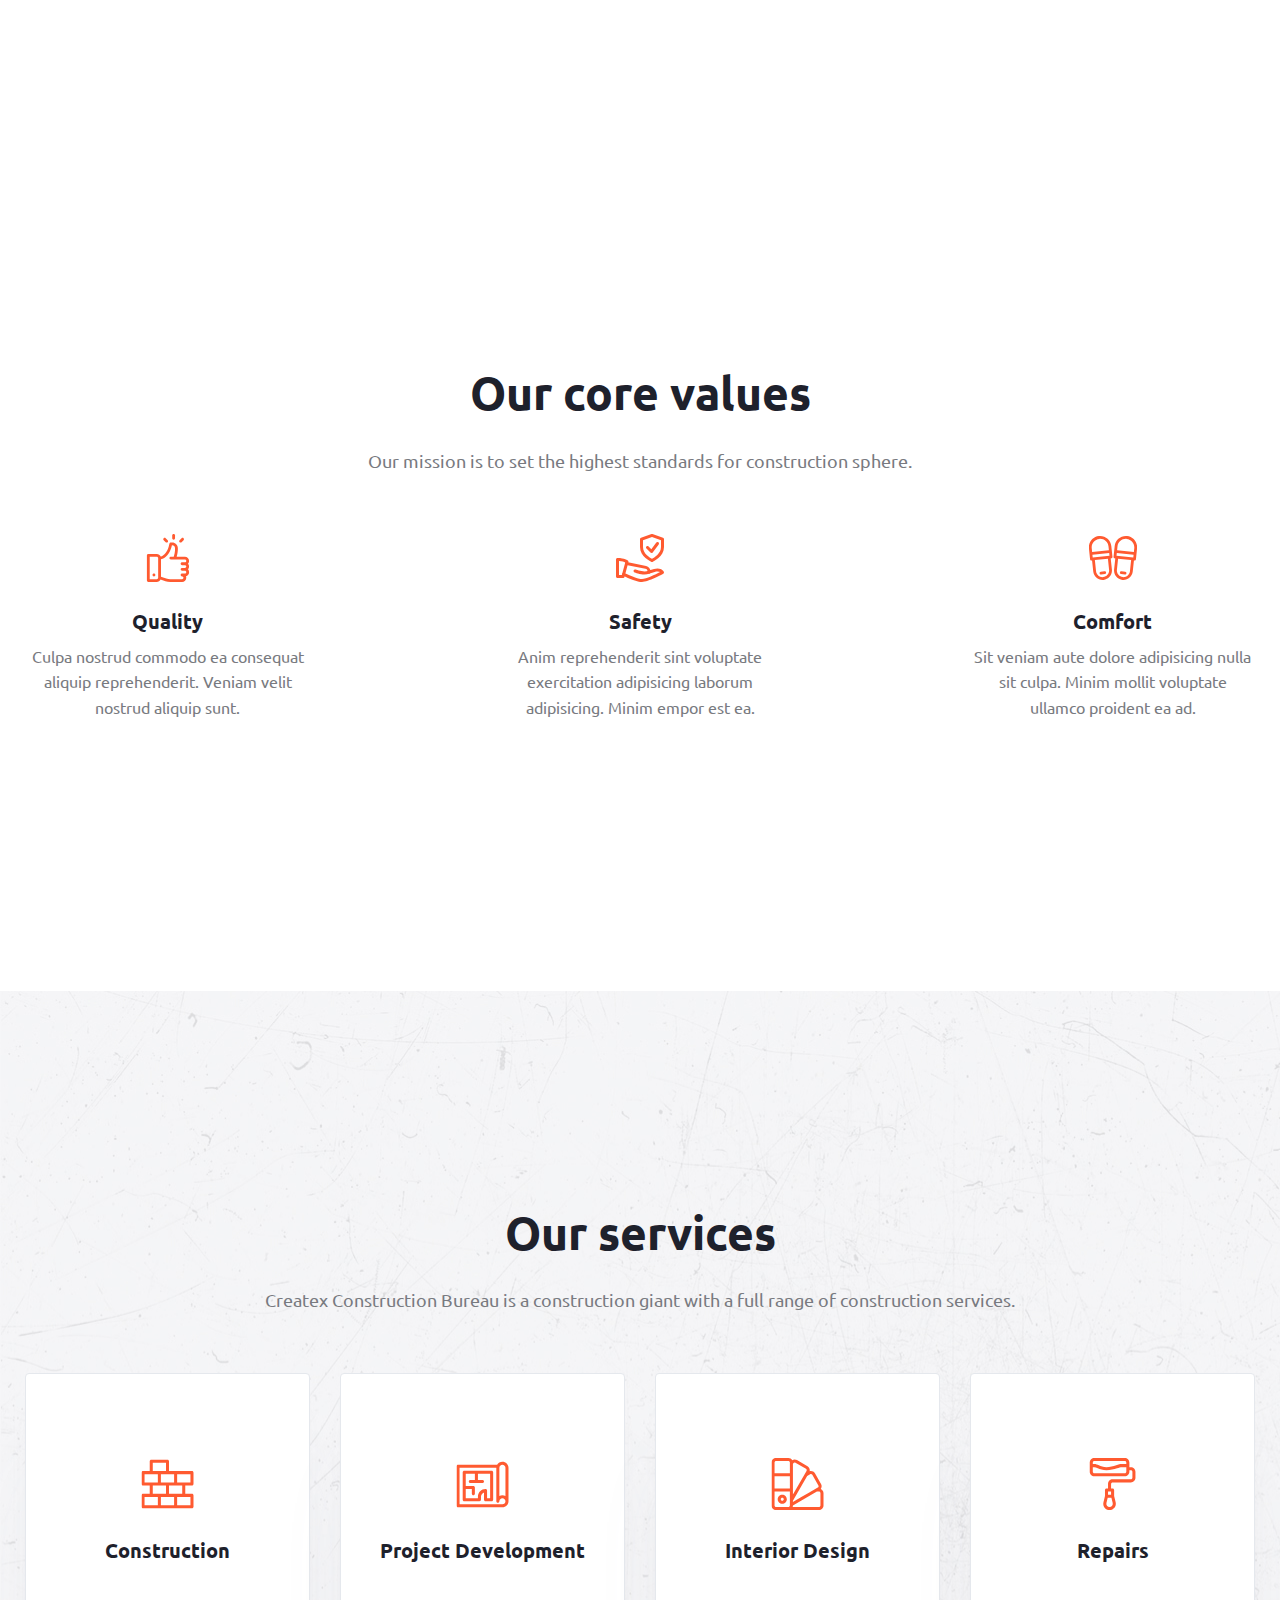
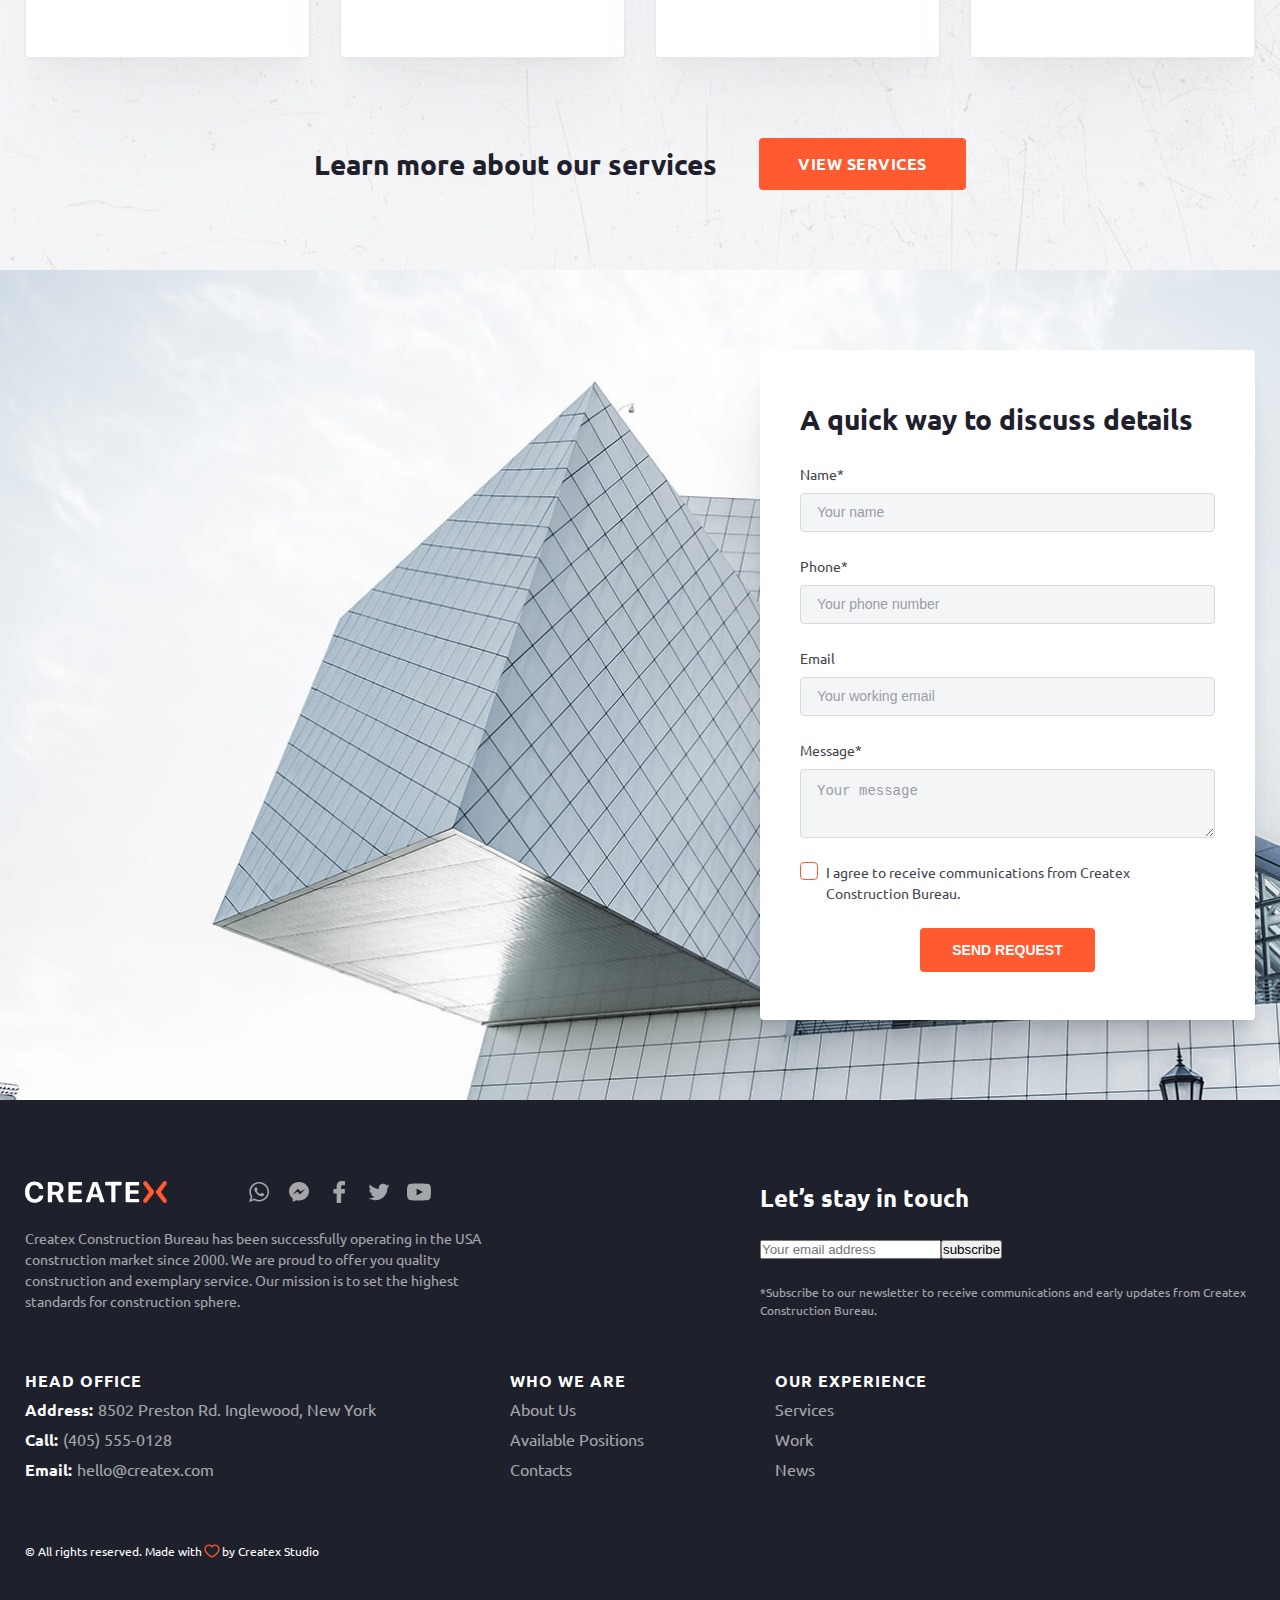
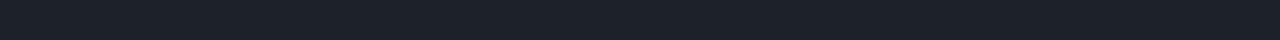
==== commit dd16c48e: "feat: modified footer" ====
--- a/index.html
+++ b/index.html
@@ -258,11 +258,13 @@
             </div>
             <div class="form-field">
               <label class="form-field-label" for="textarea">Message*</label>
-              <textarea class="form-field-input" type="text" name="textarea" id="textarea" rows="3" placeholder="Your message"></textarea>
+              <textarea class="form-field-input" type="text" name="textarea" id="textarea" rows="3"
+                placeholder="Your message"></textarea>
             </div>
             <div class="form-field field-checkbox">
               <input class="form-field-checkbox" type="checkbox" name="checkbox" id="checkbox">
-              <label class="form-field-label-checkbox" for="checkbox">I agree to receive communications from Createx Construction Bureau.</label>
+              <label class="form-field-label-checkbox" for="checkbox">I agree to receive communications from Createx
+                Construction Bureau.</label>
             </div>
             <button class="footer-form-button">
               send request
@@ -272,6 +274,70 @@
 
       </div>
     </div>
+    <!-------- footer-dark-container  -------->
+    <div class="footer-info-container">
+      <div class="center">
+        <div class="footer-one-flex">
+          <div class="logo-sociable-descr">
+            <div class="logo-sociable-flex">
+              <img class="footer-logo" src="./images/icons/footer-dark/logo.svg"></img>
+              <div class="footer-sociable-box">
+                <img src="./images/icons/footer-dark/Whatsapp.svg" alt="WhatsApp">
+                <img src="./images/icons/footer-dark/Messanger.svg" alt="Massanger">
+                <img src="./images/icons/footer-dark/Facebook.svg" alt="Facebook">
+                <img src="./images/icons/footer-dark/Twitter.svg" alt="Twitter">
+                <img src="./images/icons/footer-dark/YouTube.svg" alt="YouTube">
+              </div>
+            </div>
+            <div class="footer-description">
+              Createx Construction Bureau has been successfully operating in the USA construction market since 2000.
+              We are proud to offer you quality construction and exemplary service. Our mission is to set the highest
+              standards for construction sphere.
+            </div>
+          </div>
+          <div class="form-subscribe">
+            <h3 class="subscribe-title">
+              Let’s stay in touch
+            </h3>
+            <form class="form-dark-flex">
+              <input class="form-dark-input" type="text" placeholder="Your email address ">
+              <button class="form-dark-butto">subscribe</button>
+            </form>
+            <div class="form-dark-description">
+              *Subscribe to our newsletter to receive communications and early updates from Createx Construction Bureau.
+            </div>
+          </div>
+        </div>
+
+        <div class="footer-two-flex">
+          <div class="head-office">
+            <h3 class="footer-two-title">HEAD OFFICE</h3>
+            <p class="head-office-text"><strong>Address:</strong><span>8502 Preston Rd. Inglewood, New York</span></p>
+            <p class="head-office-text"><strong>Call:</strong><span>(405) 555-0128</span></p>
+            <p class="head-office-text"><strong>Email:</strong><span>hello@createx.com</span></p>
+          </div>
+          <div class="who-we-are">
+            <h3 class="footer-two-title">WHO WE ARE</h3>
+            <a class="who-we-are-text" href="">About Us</a>
+            <a class="who-we-are-text" href="">Available Positions</a>
+            <a class="who-we-are-text" href="">Contacts</a>
+          </div>
+          <div class="our-experience">
+            <h3 class="footer-two-title">OUR EXPERIENCE</h3>
+            <a class="our-experience-text" href="">Services</a>
+            <a class="our-experience-text" href="">Work</a>
+            <a class="our-experience-text" href="">News</a>
+          </div>
+        </div>
+
+        <div class="footer-three-box">
+          <p>© All rights reserved. Made with</p>
+          <img src="./images/icons/footer-dark/Heart.svg" alt="Heart">
+          <p>by Createx Studio</p>
+        </div>
+      </div>
+
+    </div>
   </footer>
 </body>
 
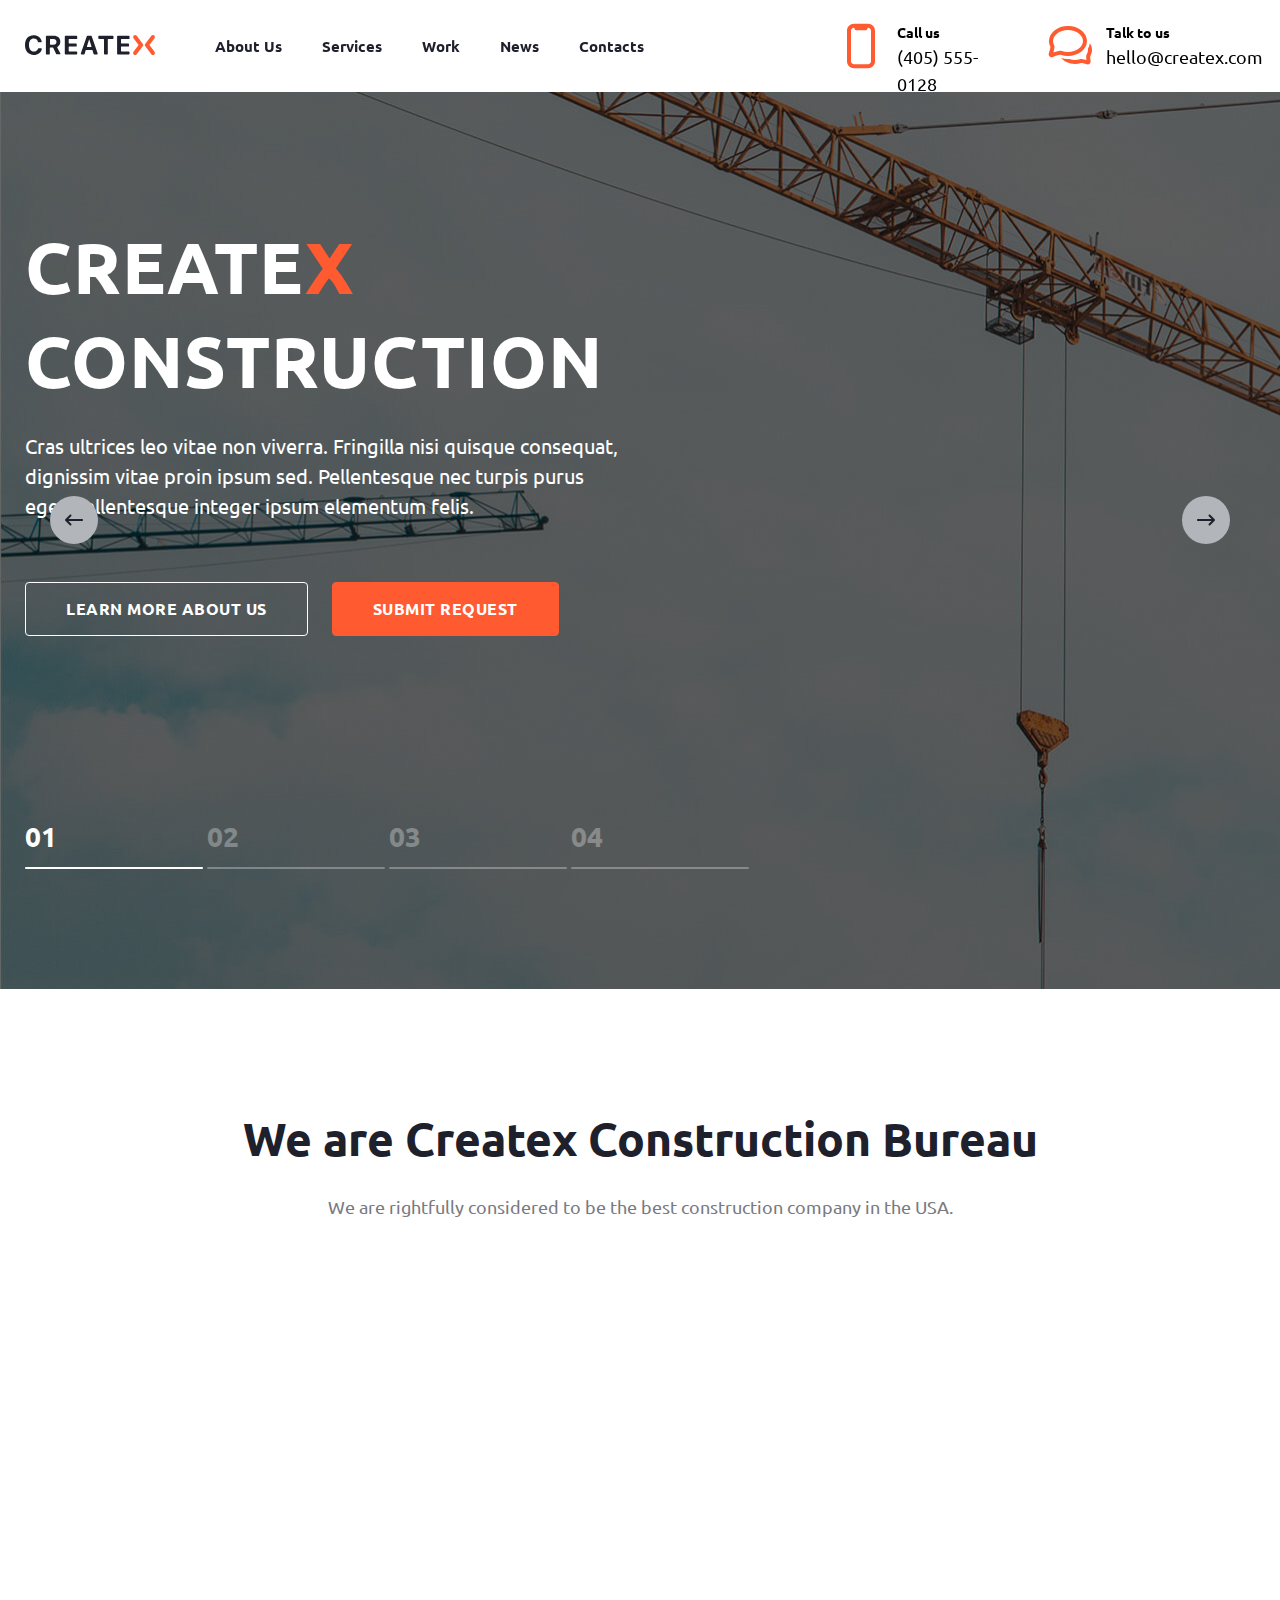
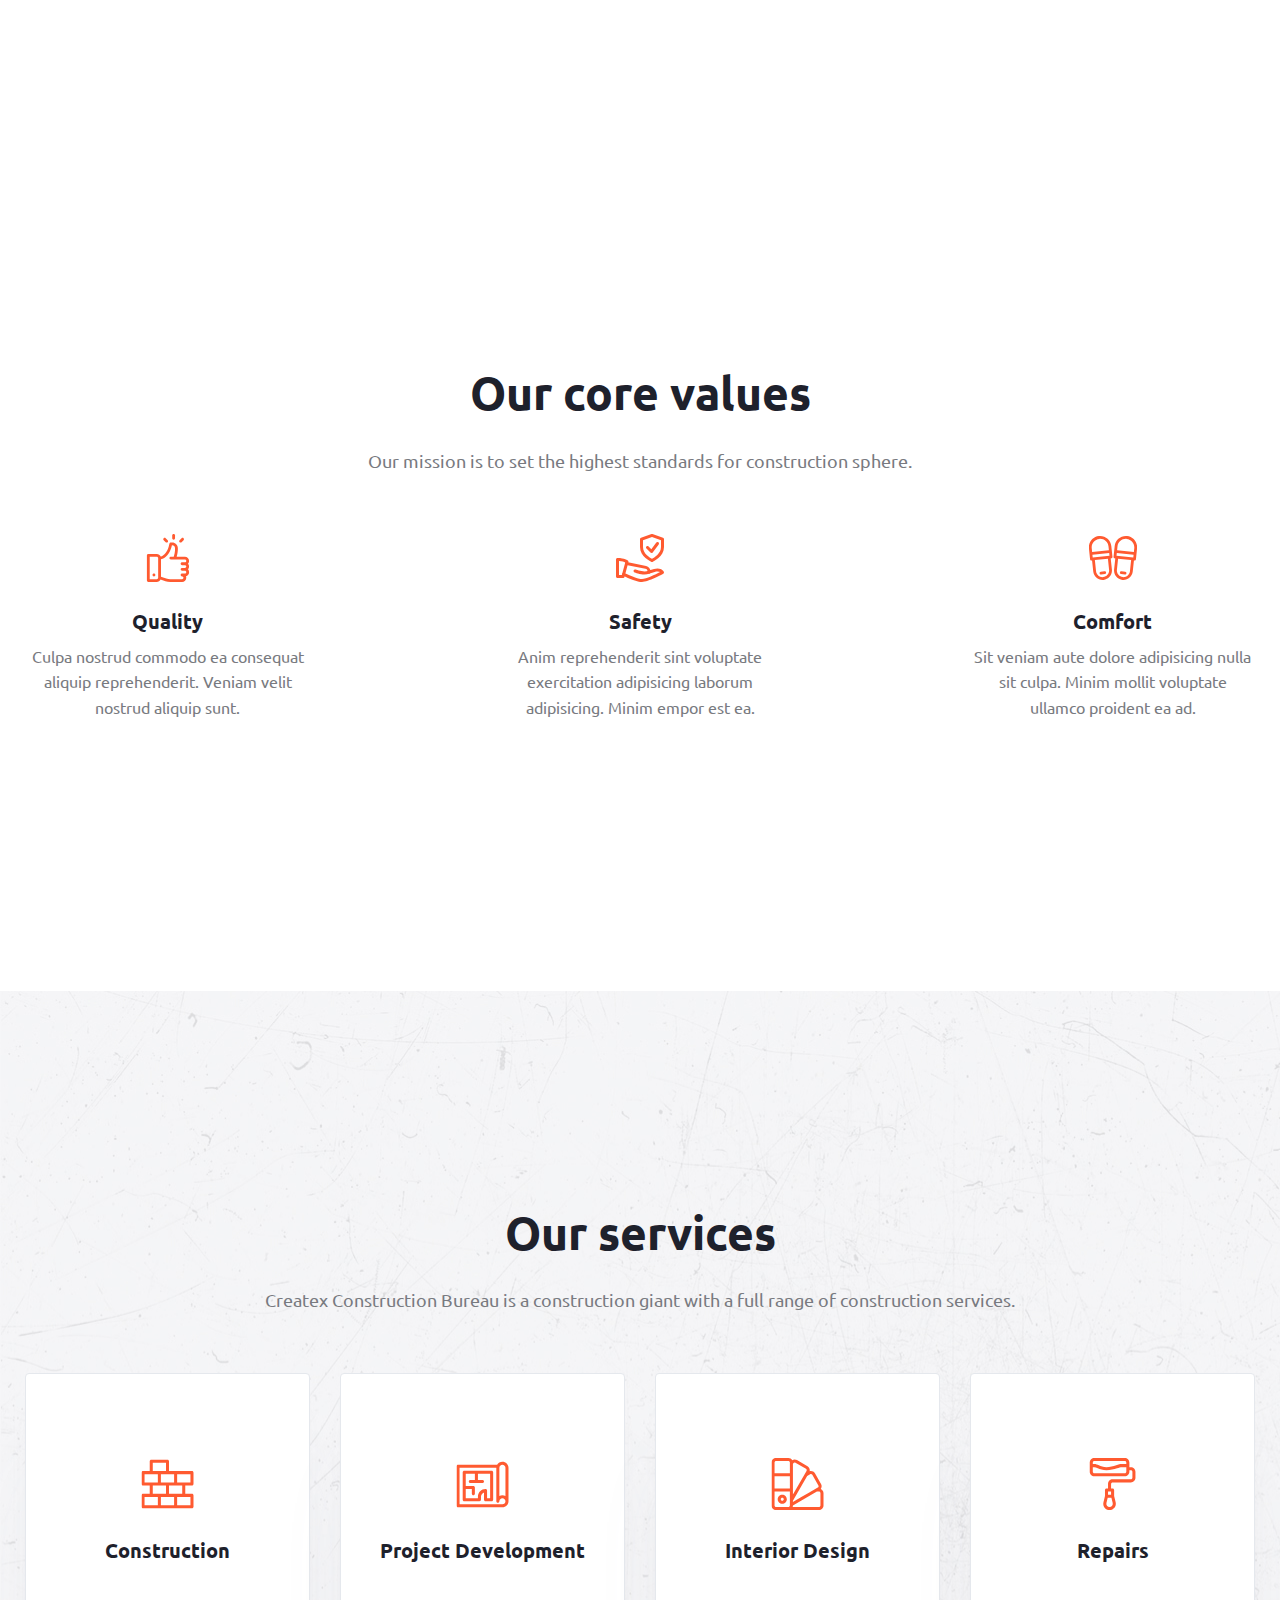
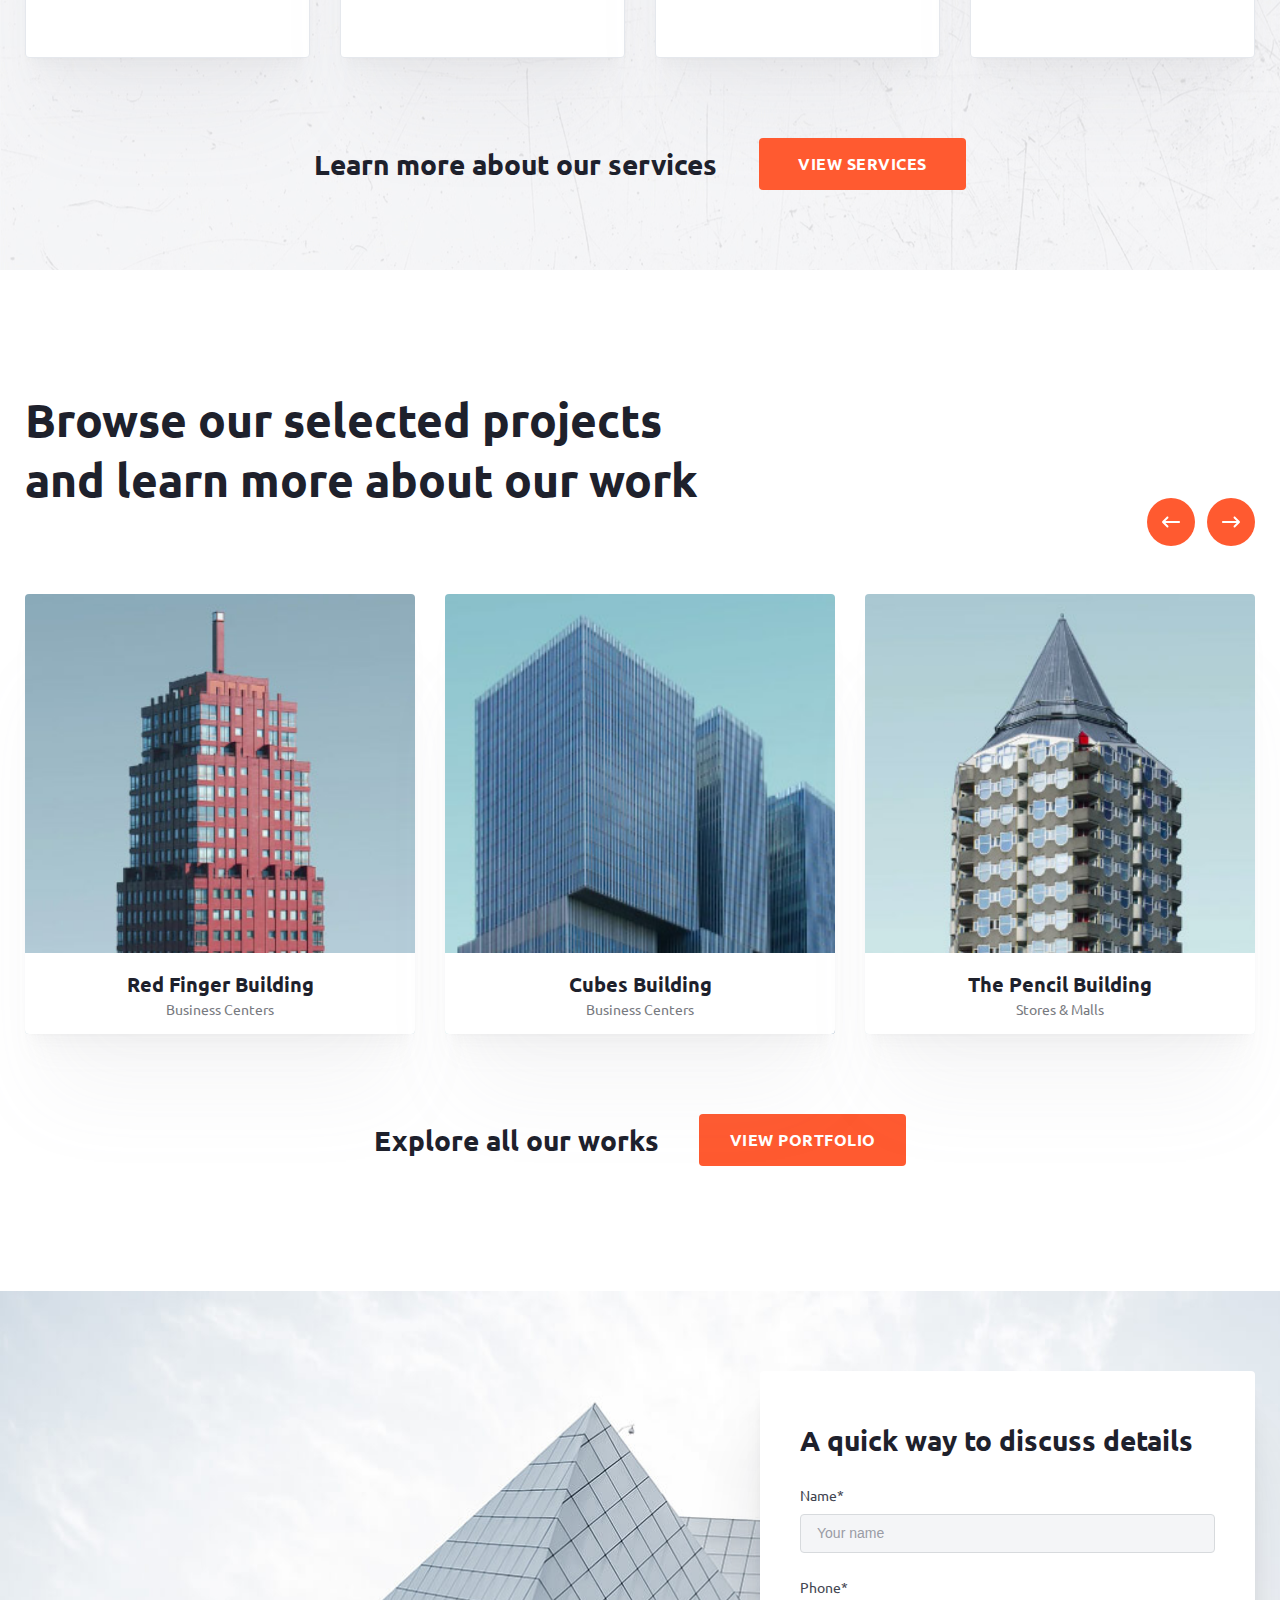
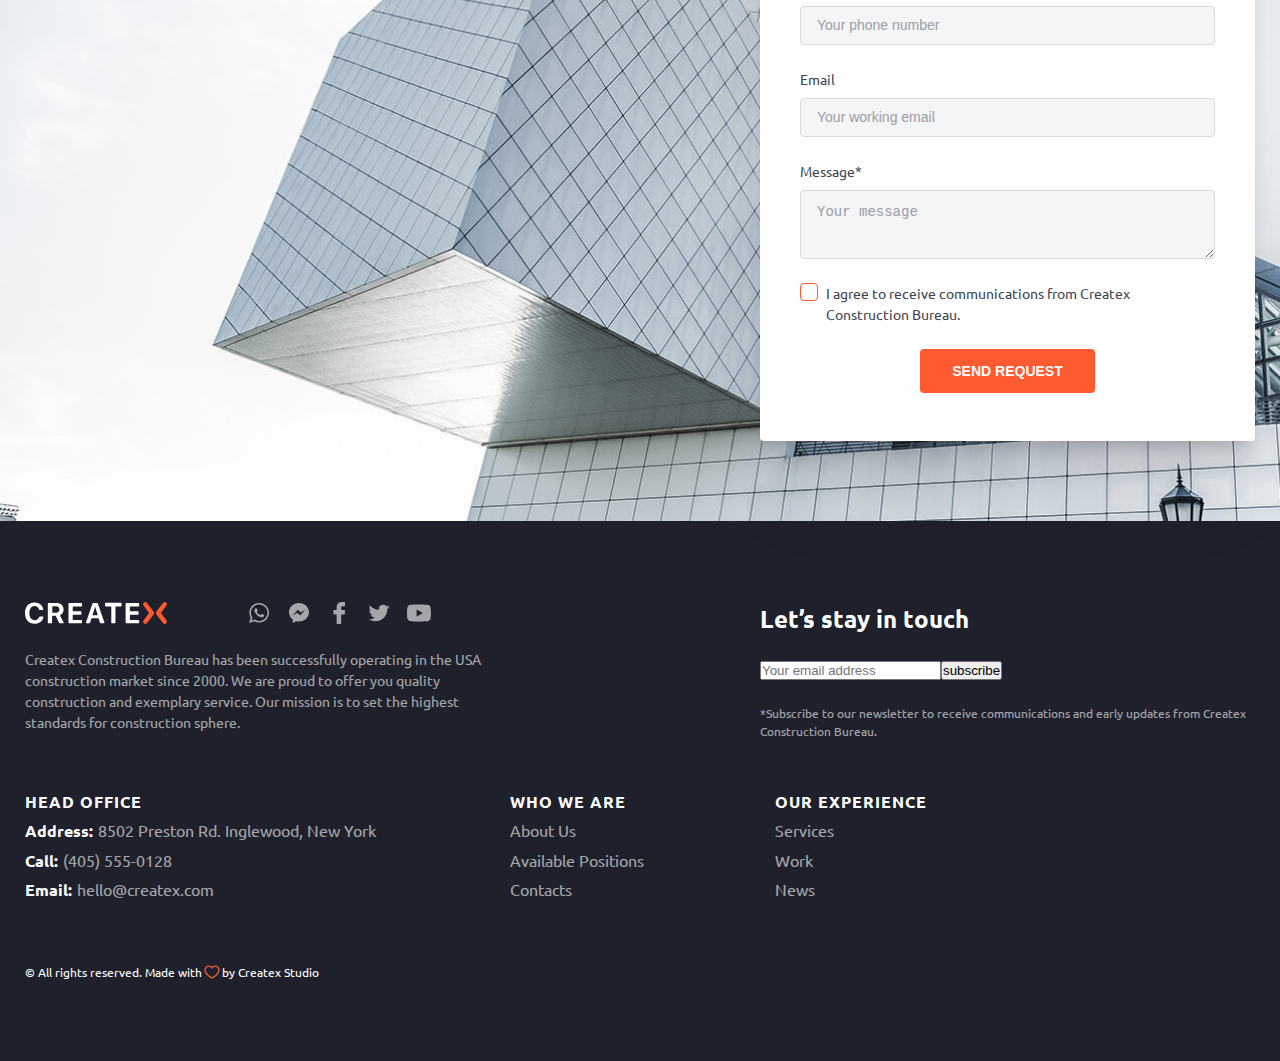
==== commit 3eb7b4fd: "feat: add section our-works-container and our-work.css" ====
--- a/index.html
+++ b/index.html
@@ -92,10 +92,18 @@
       </div>
       <div class="arrows-container">
         <div class="arrow-left">
-          <img src="./images/icons/arrows/Left.svg" alt="arrow-left">
+          <svg width="24" height="24" viewBox="0 0 24 24" fill="none" xmlns="http://www.w3.org/2000/svg">
+            <path fill-rule="evenodd" clip-rule="evenodd"
+              d="M9.20711 17.2071C8.81658 17.5976 8.18342 17.5976 7.79289 17.2071L3.29289 12.7071C2.90237 12.3166 2.90237 11.6834 3.29289 11.2929L7.79289 6.79289C8.18342 6.40237 8.81658 6.40237 9.20711 6.79289C9.59763 7.18342 9.59763 7.81658 9.20711 8.20711L6.41421 11L20 11C20.5523 11 21 11.4477 21 12C21 12.5523 20.5523 13 20 13L6.41421 13L9.20711 15.7929C9.59763 16.1834 9.59763 16.8166 9.20711 17.2071Z"
+              fill="#1E212C" />
+          </svg>
         </div>
         <div class="arrow-right">
-          <img src="./images/icons/arrows/Right.svg" alt="arrow-right">
+          <svg width="24" height="24" viewBox="0 0 24 24" fill="none" xmlns="http://www.w3.org/2000/svg">
+            <path fill-rule="evenodd" clip-rule="evenodd"
+              d="M14.7929 6.79289C15.1834 6.40237 15.8166 6.40237 16.2071 6.79289L20.7071 11.2929C21.0976 11.6834 21.0976 12.3166 20.7071 12.7071L16.2071 17.2071C15.8166 17.5976 15.1834 17.5976 14.7929 17.2071C14.4024 16.8166 14.4024 16.1834 14.7929 15.7929L17.5858 13H4C3.44772 13 3 12.5523 3 12C3 11.4477 3.44772 11 4 11H17.5858L14.7929 8.20711C14.4024 7.81658 14.4024 7.18342 14.7929 6.79289Z"
+              fill="#1E212C" />
+          </svg>
         </div>
       </div>
     </section>
@@ -237,6 +245,62 @@
         </div>
       </div>
     </section>
+    <section class="our-works-container">
+      <div class="center">
+        <div class="text-container">
+          <h2 class="text-title text-work ">
+            Browse our selected projects and learn more about our work
+          </h2>
+        </div>
+        <div class="our-work-slider-box">
+          <div class="our-work__slider-button">
+            <div class="img-arrow-left">
+              <svg width="24" height="24" viewBox="0 0 24 24" fill="none" xmlns="http://www.w3.org/2000/svg">
+                <path fill-rule="evenodd" clip-rule="evenodd"
+                  d="M9.20711 17.2071C8.81658 17.5976 8.18342 17.5976 7.79289 17.2071L3.29289 12.7071C2.90237 12.3166 2.90237 11.6834 3.29289 11.2929L7.79289 6.79289C8.18342 6.40237 8.81658 6.40237 9.20711 6.79289C9.59763 7.18342 9.59763 7.81658 9.20711 8.20711L6.41421 11L20 11C20.5523 11 21 11.4477 21 12C21 12.5523 20.5523 13 20 13L6.41421 13L9.20711 15.7929C9.59763 16.1834 9.59763 16.8166 9.20711 17.2071Z"
+                  fill="#1E212C" />
+              </svg>
+            </div>
+            <div class="img-arrow-right">
+              <svg width="24" height="24" viewBox="0 0 24 24" fill="none" xmlns="http://www.w3.org/2000/svg">
+                <path fill-rule="evenodd" clip-rule="evenodd"
+                  d="M14.7929 6.79289C15.1834 6.40237 15.8166 6.40237 16.2071 6.79289L20.7071 11.2929C21.0976 11.6834 21.0976 12.3166 20.7071 12.7071L16.2071 17.2071C15.8166 17.5976 15.1834 17.5976 14.7929 17.2071C14.4024 16.8166 14.4024 16.1834 14.7929 15.7929L17.5858 13H4C3.44772 13 3 12.5523 3 12C3 11.4477 3.44772 11 4 11H17.5858L14.7929 8.20711C14.4024 7.81658 14.4024 7.18342 14.7929 6.79289Z"
+                  fill="#1E212C" />
+              </svg>
+
+            </div>
+          </div>
+
+          <div class="our-work__slider-flexbox">
+            <div class="our-work__slider-card card-one">
+              <div class="our-work__text-move">
+                <h4 class="out-work__card-title">Red Finger Building</h4>
+                <p class="out-work__card-text">Business Centers</p>
+                <a href="#" class="border-button">View Project</a>
+              </div>
+            </div>
+            <div class="our-work__slider-card card-two">
+              <div class="our-work__text-move">
+                <h4 class="out-work__card-title">Cubes Building</h4>
+                <p class="out-work__card-text">Business Centers</p>
+                <a href="#" class="border-button">View Project</a>
+              </div>
+            </div>
+            <div class="our-work__slider-card card-three">
+              <div class="our-work__text-move">
+                <h4 class="out-work__card-title">The Pencil Building</h4>
+                <p class="out-work__card-text">Stores & Malls</p>
+                <a href="#" class="border-button">View Project</a>
+              </div>
+            </div>
+          </div>
+        </div>
+        <div class="our-work__portfolio-box">
+          <div class="explain-title">Explore all our works</div>
+          <a href="" class="explaine-btn">View portfolio</a>
+        </div>
+      </div>
+    </section>
   </main>
   <footer class="footer-container">
     <div class="footer-form-container">
--- a/css/index.css
+++ b/css/index.css
@@ -6,6 +6,7 @@
 @import 'title-explain.css';
 @import './our-values.css';
 @import './our-services.css';
+@import './our-work.css';
 @import './footer.css';
 
 * {
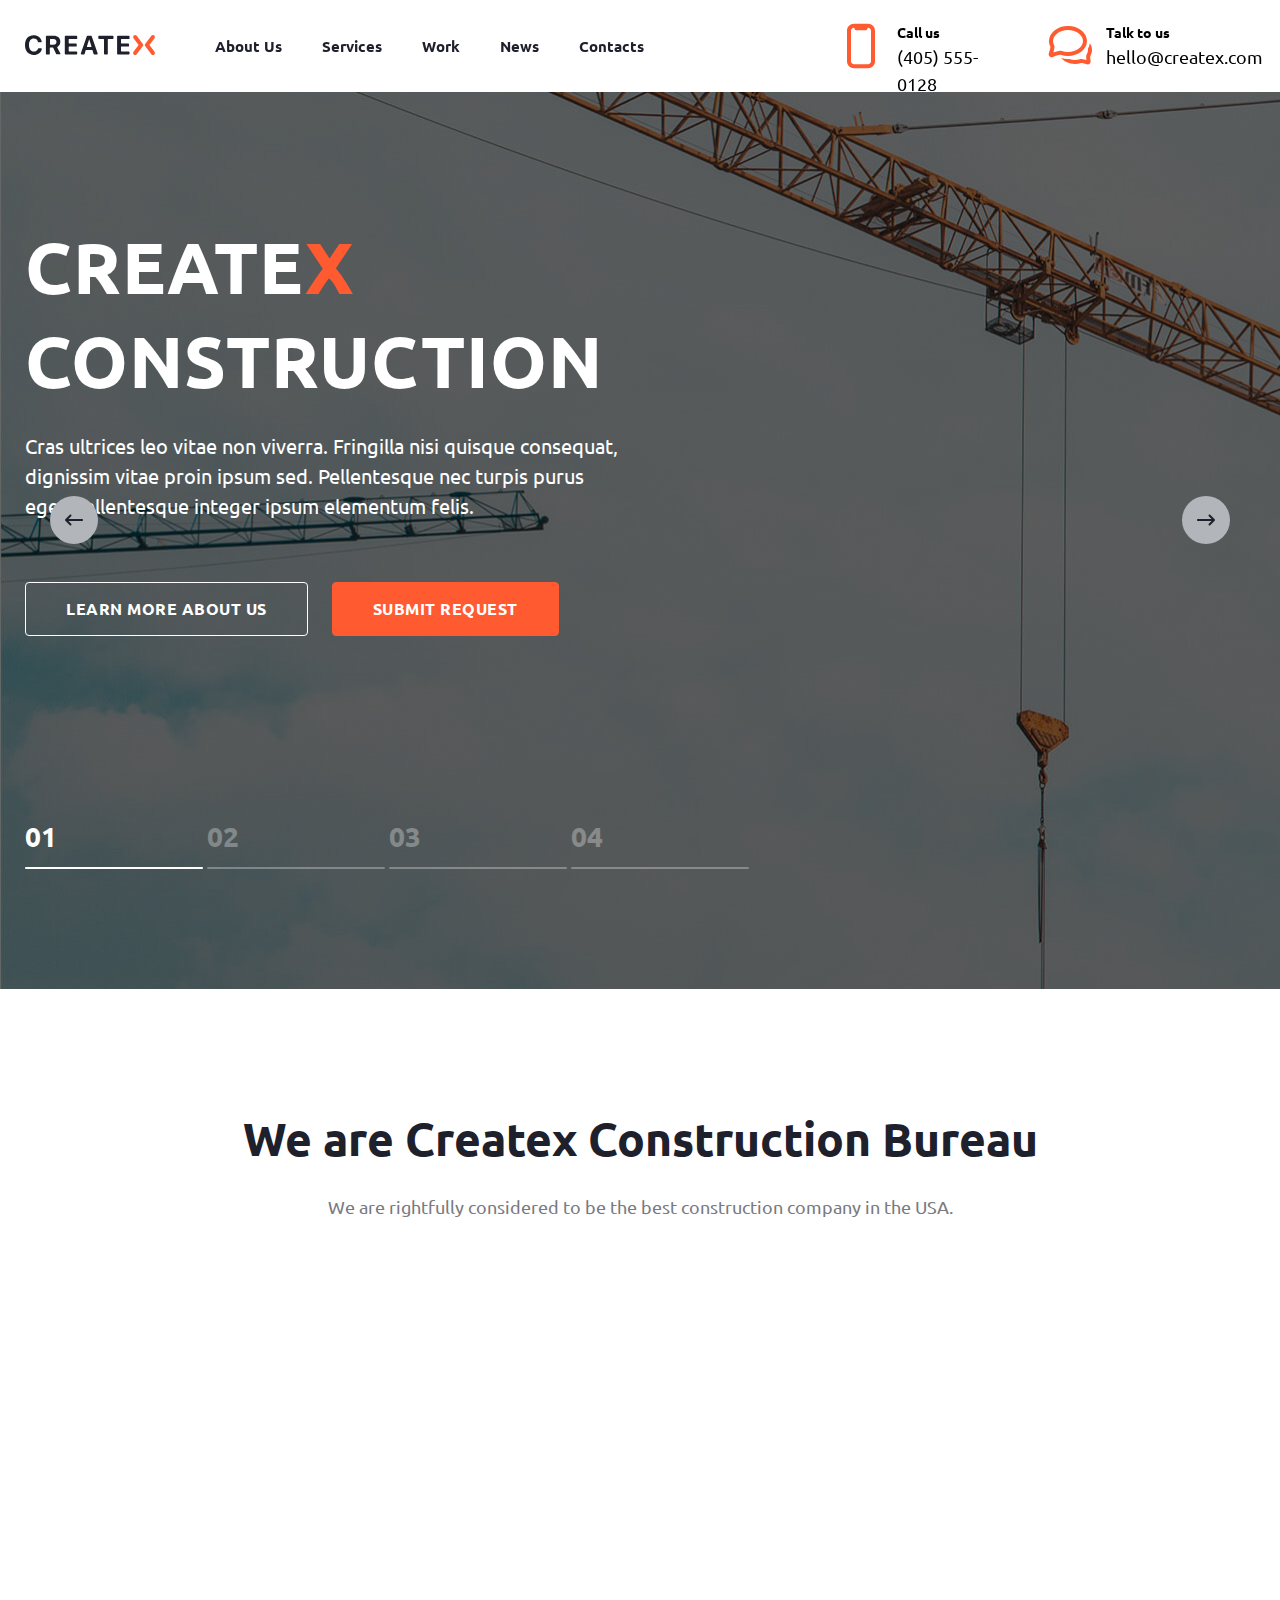
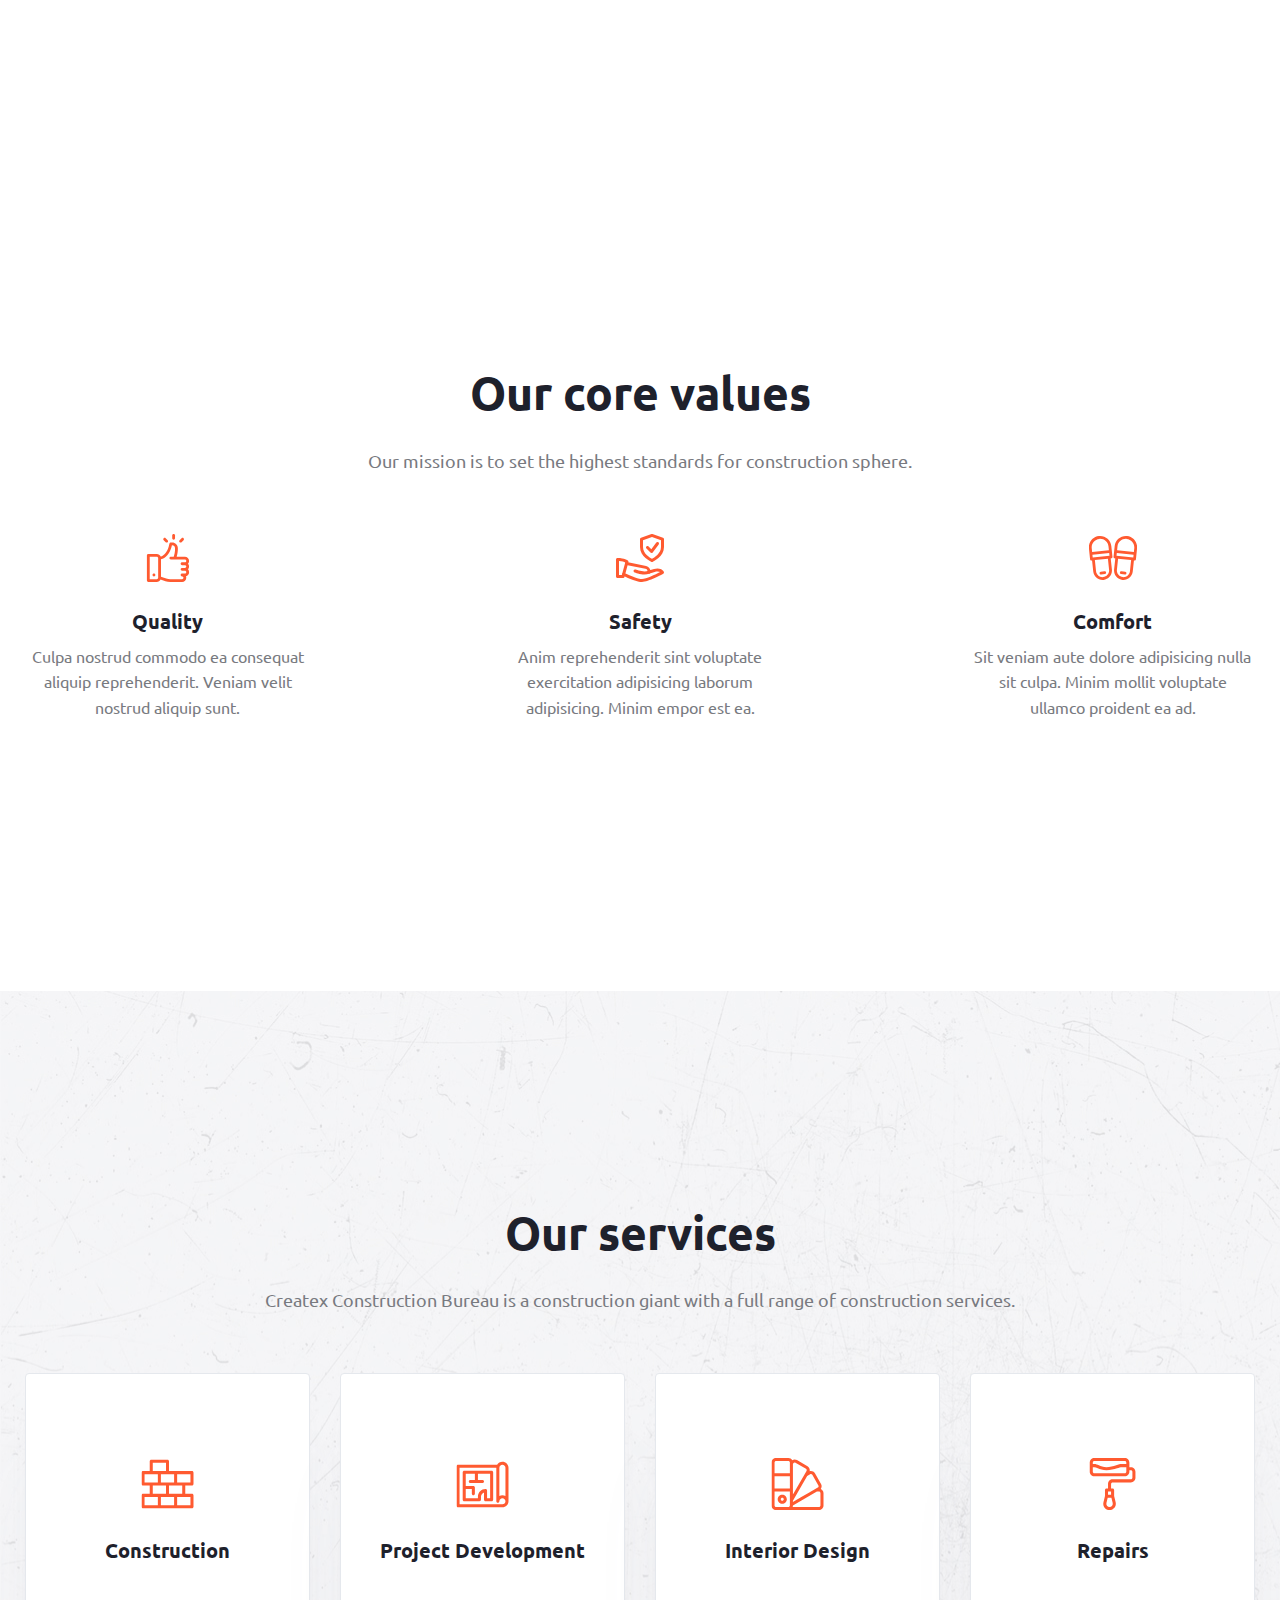
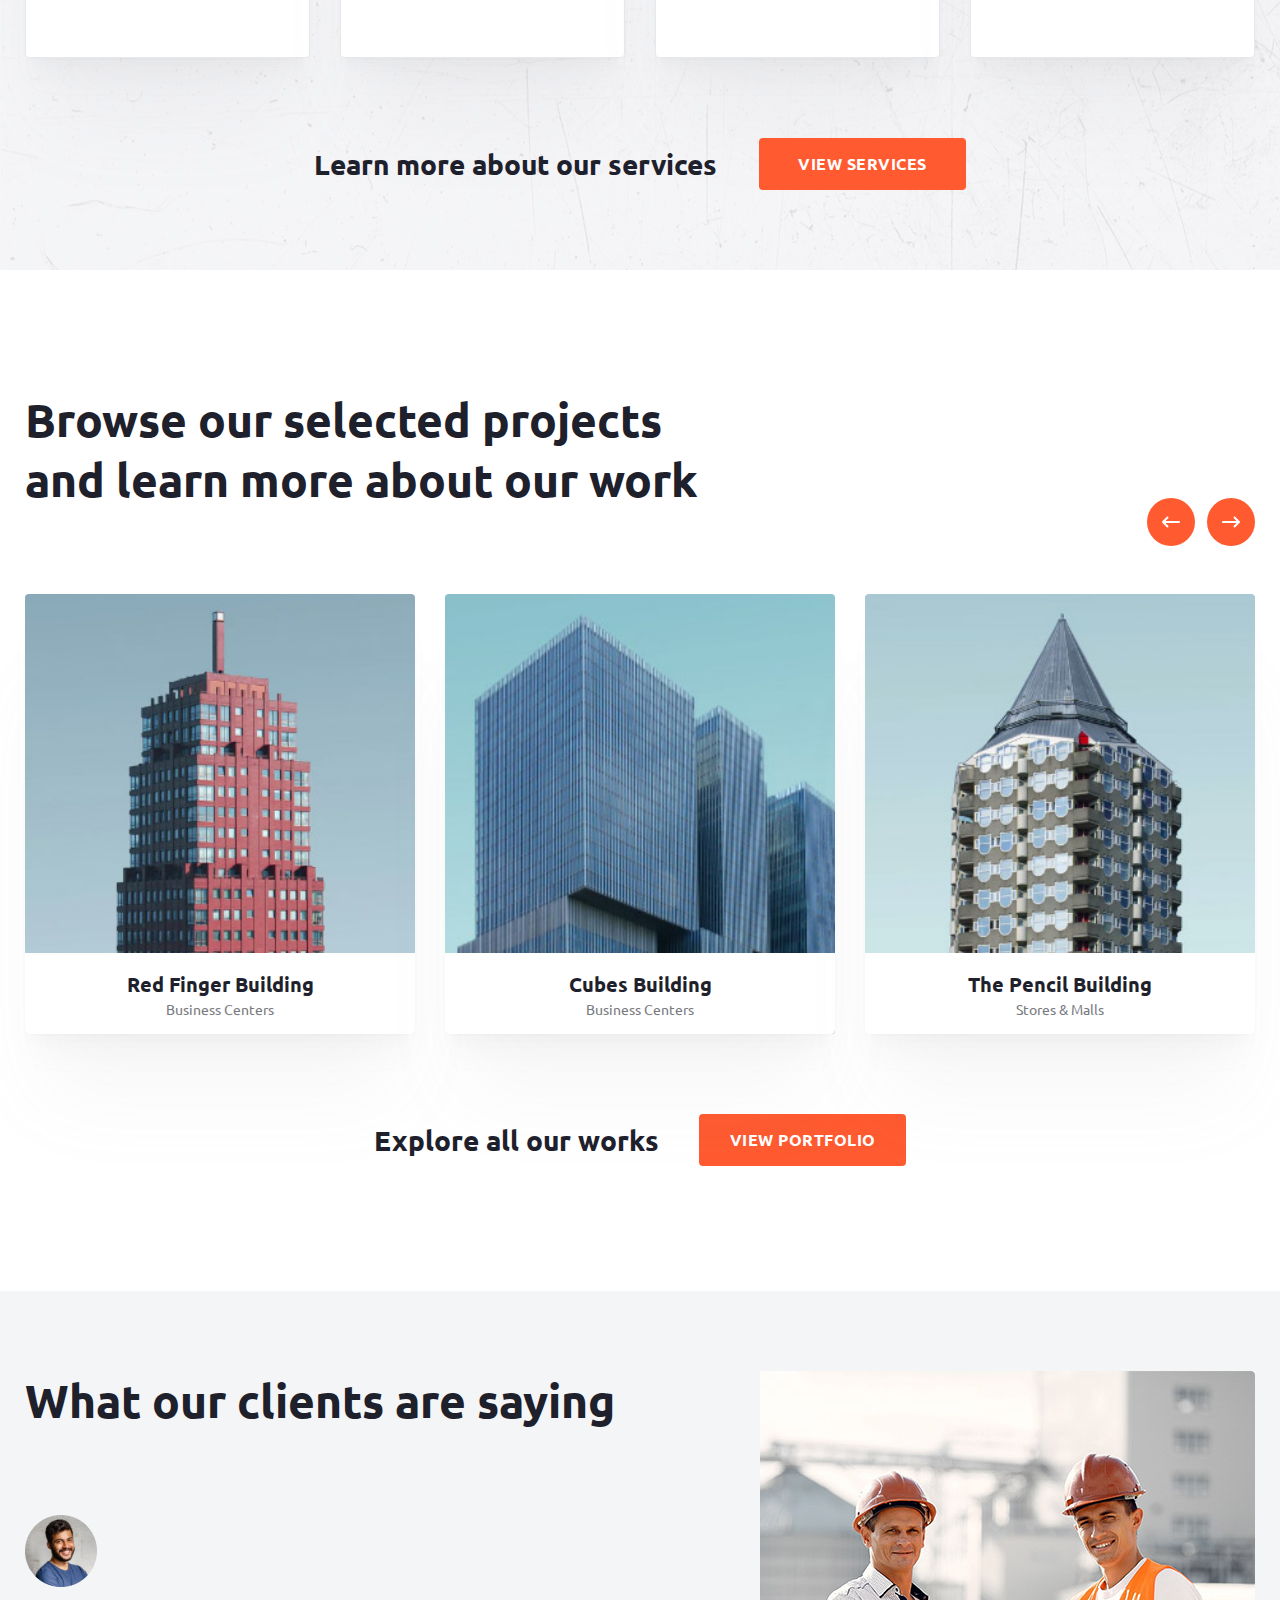
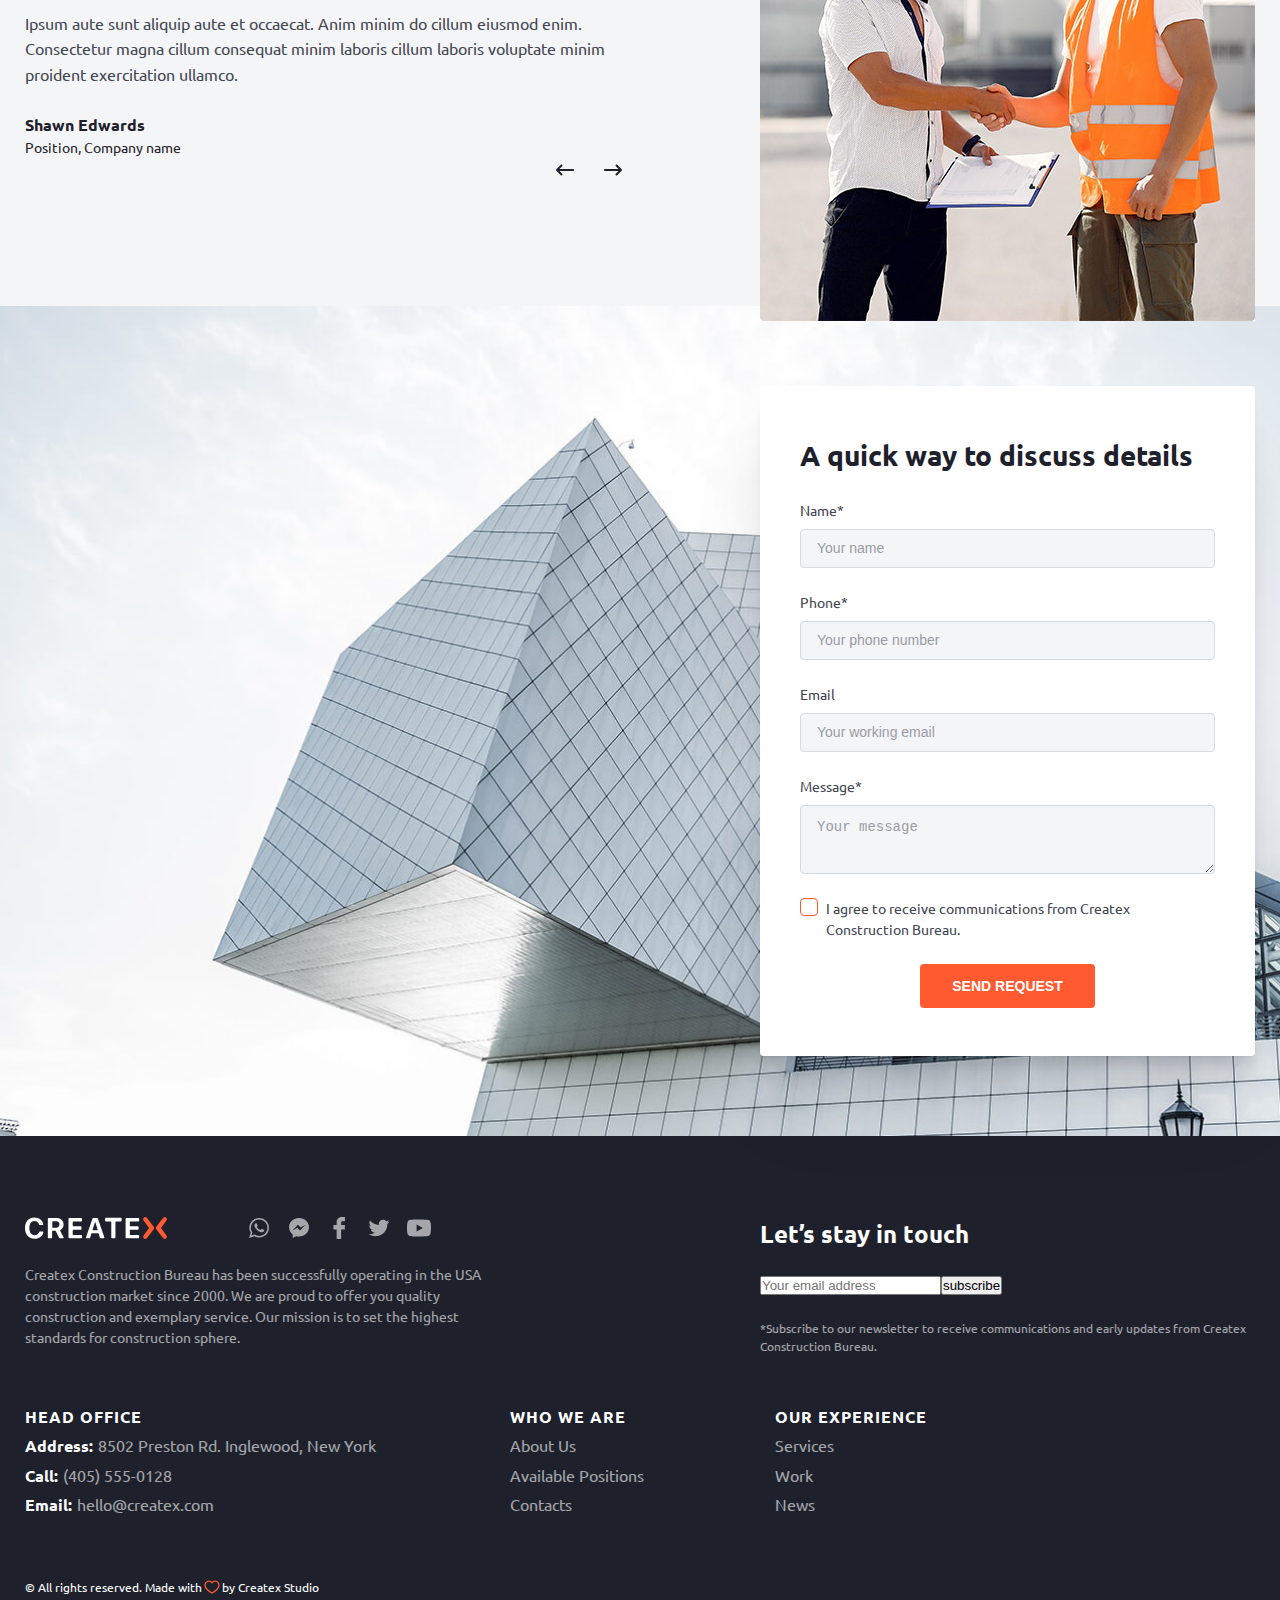
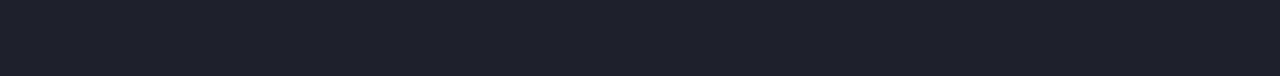
==== commit a5ecc0b3: "feat: added new section fedback-container and styles to it" ====
--- a/index.html
+++ b/index.html
@@ -301,6 +301,50 @@
         </div>
       </div>
     </section>
+
+    <section class="feedback-container">
+      <div class="center center-feedback">
+        <div class="text-container">
+          <h2 class="text-title text-work ">
+            What our clients are saying
+          </h2>
+        </div>
+        <div class="feedback-slider-box">
+          <div class="feedback-slider-flexbox">
+            <div class="feedback-box">
+              <img src="./images/feedback-icon/profile-image.png" alt="icon" class="feedback-img">
+              <div class="feedback-text">
+                Ipsum aute sunt aliquip aute et occaecat. Anim minim do cillum eiusmod enim. Consectetur magna cillum
+                consequat minim laboris cillum laboris voluptate minim proident exercitation ullamco.
+              </div>
+              <div class="name-box">
+                <div class="feeback-name">Shawn Edwards</div>
+                <div class="feeback-company">Position, Company name</div>
+              </div>
+            </div>
+          </div>
+          <div class="feedback-arrow-box">
+            <div class="feedback-arrow-left">
+              <svg width="24" height="24" viewBox="0 0 24 24" fill="none" xmlns="http://www.w3.org/2000/svg">
+                <path fill-rule="evenodd" clip-rule="evenodd"
+                  d="M9.20711 17.2071C8.81658 17.5976 8.18342 17.5976 7.79289 17.2071L3.29289 12.7071C2.90237 12.3166 2.90237 11.6834 3.29289 11.2929L7.79289 6.79289C8.18342 6.40237 8.81658 6.40237 9.20711 6.79289C9.59763 7.18342 9.59763 7.81658 9.20711 8.20711L6.41421 11L20 11C20.5523 11 21 11.4477 21 12C21 12.5523 20.5523 13 20 13L6.41421 13L9.20711 15.7929C9.59763 16.1834 9.59763 16.8166 9.20711 17.2071Z"
+                  fill="#1E212C" />
+              </svg>
+            </div>
+            <div class="feedback-arrow-right">
+              <svg width="24" height="24" viewBox="0 0 24 24" fill="none" xmlns="http://www.w3.org/2000/svg">
+                <path fill-rule="evenodd" clip-rule="evenodd"
+                  d="M14.7929 6.79289C15.1834 6.40237 15.8166 6.40237 16.2071 6.79289L20.7071 11.2929C21.0976 11.6834 21.0976 12.3166 20.7071 12.7071L16.2071 17.2071C15.8166 17.5976 15.1834 17.5976 14.7929 17.2071C14.4024 16.8166 14.4024 16.1834 14.7929 15.7929L17.5858 13H4C3.44772 13 3 12.5523 3 12C3 11.4477 3.44772 11 4 11H17.5858L14.7929 8.20711C14.4024 7.81658 14.4024 7.18342 14.7929 6.79289Z"
+                  fill="#1E212C" />
+              </svg>
+
+            </div>
+          </div>
+        </div>
+        <img src="./images/fidback-bunner.jpg" alt="" class="feedback-bunner">
+      </div>
+
+    </section>
   </main>
   <footer class="footer-container">
     <div class="footer-form-container">
--- a/css/index.css
+++ b/css/index.css
@@ -7,6 +7,7 @@
 @import './our-values.css';
 @import './our-services.css';
 @import './our-work.css';
+@import './feedback.css';
 @import './footer.css';
 
 * {
